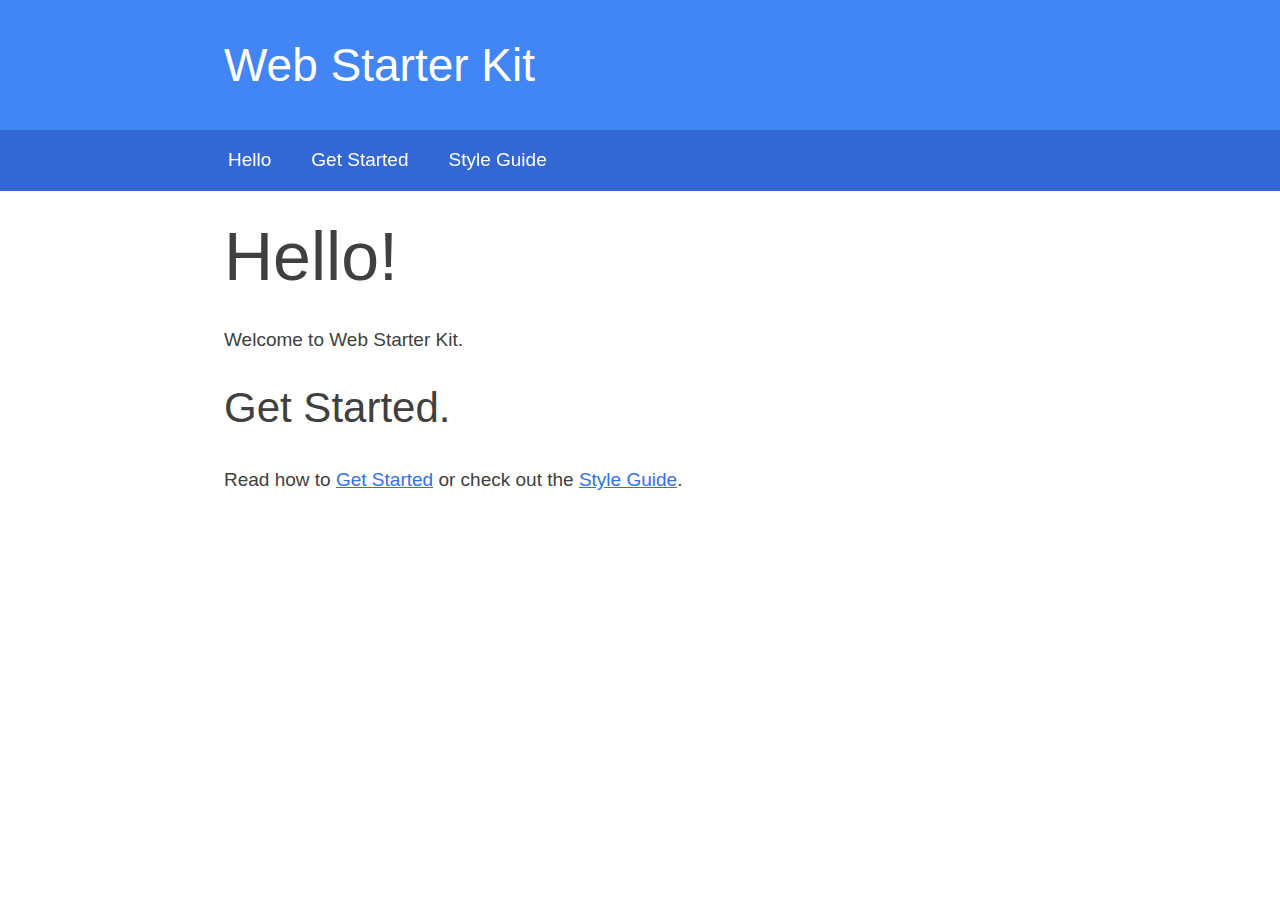
==== app/index.html @ 355dbb5c "Fresh Google Web Starter Kit" ====
<!doctype html>
<html>
  <head>
    <meta charset="utf-8">
    <meta http-equiv="X-UA-Compatible" content="IE=edge">
    <meta name="description" content="A front-end template that helps you build fast, modern mobile web apps.">
    <meta name="viewport" content="width=device-width, initial-scale=1">
    <title>Web Starter Kit</title>

    <!-- Add to homescreen for Chrome on Android -->
    <meta name="mobile-web-app-capable" content="yes">
    <link rel="icon" sizes="196x196" href="images/touch/chrome-touch-icon-196x196.png">

    <!-- Add to homescreen for Safari on iOS -->
    <meta name="apple-mobile-web-app-capable" content="yes">
    <meta name="apple-mobile-web-app-status-bar-style" content="black">
    <meta name="apple-mobile-web-app-title" content="Web Starter Kit">

    <!-- Tile icon for Win8 (144x144 + tile color) -->
    <meta name="msapplication-TileImage" content="images/touch/ms-touch-icon-144x144-precomposed.png">
    <meta name="msapplication-TileColor" content="#3372DF">

    <!-- SEO: If your mobile URL is different from the desktop URL, add a canonical link to the desktop page https://developers.google.com/webmasters/smartphone-sites/feature-phones -->
    <!--
    <link rel="canonical" href="http://www.example.com/">
    -->

    <!-- build:css styles/components/main.min.css -->
    <link rel="stylesheet" href="styles/h5bp.css">
    <link rel="stylesheet" href="styles/components/components.css">
    <link rel="stylesheet" href="styles/main.css">
    <!-- endbuild -->
  </head>
  <body>
    <header class="app-bar promote-layer">
      <div class="app-bar-container">
        <button class="menu"><img src="images/hamburger.svg" alt="Menu"></button>
        <h1 class="logo">Web Starter Kit</h1>
        <section class="app-bar-actions">
        <!-- Put App Bar Buttons Here -->
        </section>
      </div>
    </header>

    <nav class="navdrawer-container promote-layer">
      <h4>Navigation</h4>
      <ul>
        <li><a href="#hello">Hello</a></li>
        <li><a href="#get-started">Get Started</a></li>
        <li><a href="styleguide/index.html">Style Guide</a></li>
      </ul>
    </nav>

    <main>
      <h1 id="hello">Hello!</h1>
      <p>Welcome to Web Starter Kit.</p>

      <h2 id="get-started">Get Started.</h2>
      <p>Read how to <a href="http://developers.google.com/web/starter-kit">Get Started</a> or check out the <a href="styleguide/index.html">Style Guide</a>.</p>
    </main>

    <!-- build:js scripts/main.min.js -->
    <script src="scripts/main.js"></script>
    <!-- endbuild -->

    <!-- Google Analytics: change UA-XXXXX-X to be your site's ID -->
    <script>
      (function(i,s,o,g,r,a,m){i['GoogleAnalyticsObject']=r;i[r]=i[r]||function(){
      (i[r].q=i[r].q||[]).push(arguments)},i[r].l=1*new Date();a=s.createElement(o),
      m=s.getElementsByTagName(o)[0];a.async=1;a.src=g;m.parentNode.insertBefore(a,m)
      })(window,document,'script','//www.google-analytics.com/analytics.js','ga');
      ga('create', 'UA-XXXXX-X');
      ga('send', 'pageview');
    </script>
    <!-- Built with love using Web Starter Kit -->
  </body>
</html>
---- app/styles/h5bp.css ----
/*
 * HTML5 Boilerplate
 *
 * What follows is the result of much research on cross-browser styling.
 * Credit left inline and big thanks to Nicolas Gallagher, Jonathan Neal,
 * Kroc Camen, and the H5BP dev community and team.
 */

/* ==========================================================================
   Base styles: opinionated defaults
   ========================================================================== */

html,
button,
input,
select,
textarea {
  color: #222;
}

body {
  font-size: 1em;
  line-height: 1.4;
}

a {
  color: #00e;
}

a:visited {
  color: #551a8b;
}

a:hover {
  color: #06e;
}

/*
 * Remove the gap between images and the bottom of their containers: h5bp.com/i/440
 */

img {
  vertical-align: middle;
}

/*
 * Remove default fieldset styles.
 */

fieldset {
  border: 0;
  margin: 0;
  padding: 0;
}

/*
 * Allow only vertical resizing of textareas.
 */

textarea {
  resize: vertical;
}

/* ==========================================================================
   Author's custom styles
   ========================================================================== */


















/* ==========================================================================
   Helper classes
   ========================================================================== */

/* Prevent callout */

.nocallout {
  -webkit-touch-callout: none;
}

.pressed {
  background-color: rgba(0, 0, 0, 0.7);
}

/* A hack for HTML5 contenteditable attribute on mobile */

textarea[contenteditable] {
  -webkit-appearance: none;
}

/* A workaround for S60 3.x and 5.0 devices which do not animated gif images if
   they have been set as display: none */

.gifhidden {
  position: absolute;
  left: -100%;
}

/*
 * Image replacement
 */

.ir {
  background-color: transparent;
  background-repeat: no-repeat;
  border: 0;
  direction: ltr;
  display: block;
  overflow: hidden;
  text-align: left;
  text-indent: -999em;
}

.ir br {
  display: none;
}

/*
 * Hide from both screenreaders and browsers: h5bp.com/u
 */

.hidden {
  display: none !important;
  visibility: hidden;
}

/*
 * Hide only visually, but have it available for screenreaders: h5bp.com/v
 */

.visuallyhidden {
  border: 0;
  clip: rect(0 0 0 0);
  height: 1px;
  margin: -1px;
  overflow: hidden;
  padding: 0;
  position: absolute;
  width: 1px;
}

/*
 * Extends the .visuallyhidden class to allow the element to be focusable
 * when navigated to via the keyboard: h5bp.com/p
 */

.visuallyhidden.focusable:active,
.visuallyhidden.focusable:focus {
  clip: auto;
  height: auto;
  margin: 0;
  overflow: visible;
  position: static;
  width: auto;
}

/*
 * Hide visually and from screenreaders, but maintain layout
 */

.invisible {
  visibility: hidden;
}

/**
 * Clearfix helper
 * Used to contain floats: h5bp.com/q
 */

.clearfix::before,
.clearfix::after {
  content: "";
  display: table;
}

.clearfix::after {
  clear: both;
}

/* ==========================================================================
   EXAMPLE Media Queries for Responsive Design.
   Theses examples override the primary ('mobile first') styles.
   Modify as content requires.
   ========================================================================== */

@media only screen and (min-width: 800px) {
  /* Style adjustments for viewports that meet the condition */
}

@media only screen and (-webkit-min-device-pixel-ratio: 1.5),
     only screen and (min-resolution: 144dpi) {
  /* Style adjustments for viewports that meet the condition */
}
---- app/styles/components/components.css ----
/**
*
* Main Stylesheet For Visual Style Guide
*
**/
/**
*
* Utils
*
**/
/*==========  VARIABLES  ==========*/
/*==========  FUNCTIONS  ==========*/
/*==========  MIXINS  ==========*/
/*! normalize.css v3.0.1 | MIT License | git.io/normalize */
/**
 * 1. Set default font family to sans-serif.
 * 2. Prevent iOS text size adjust after orientation change, without disabling
 *    user zoom.
 */
html {
  font-family: sans-serif;
  /* 1 */
  -ms-text-size-adjust: 100%;
  /* 2 */
  -webkit-text-size-adjust: 100%;
  /* 2 */
}

/**
 * Remove default margin.
 */
body {
  margin: 0;
}

/* HTML5 display definitions
   ========================================================================== */
/**
 * Correct `block` display not defined for any HTML5 element in IE 8/9.
 * Correct `block` display not defined for `details` or `summary` in IE 10/11 and Firefox.
 * Correct `block` display not defined for `main` in IE 11.
 */
article,
aside,
details,
figcaption,
figure,
footer,
header,
main,
nav,
section,
summary {
  display: block;
}

/**
 * 1. Correct `inline-block` display not defined in IE 8/9.
 * 2. Normalize vertical alignment of `progress` in Chrome, Firefox, and Opera.
 */
audio,
canvas,
progress,
video {
  display: inline-block;
  /* 1 */
  vertical-align: baseline;
  /* 2 */
}

/**
 * Prevent modern browsers from displaying `audio` without controls.
 * Remove excess height in iOS 5 devices.
 */
audio:not([controls]) {
  display: none;
  height: 0;
}

/**
 * Address `[hidden]` styling not present in IE 8/9/10.
 * Hide the `template` element in IE 8/9/11, Safari, and Firefox < 22.
 */
[hidden],
template {
  display: none;
}

/* Links
   ========================================================================== */
/**
 * Remove the gray background color from active links in IE 10.
 */
a {
  background: transparent;
}

/**
 * Improve readability when focused and also mouse hovered in all browsers.
 */
a:active,
a:hover {
  outline: 0;
}

/* Text-level semantics
   ========================================================================== */
/**
 * Address styling not present in IE 8/9/10/11, Safari, and Chrome.
 */
abbr[title] {
  border-bottom: 1px dotted;
}

/**
 * Address style set to `bolder` in Firefox 4+, Safari, and Chrome.
 */
b,
strong {
  font-weight: bold;
}

/**
 * Address styling not present in Safari and Chrome.
 */
dfn {
  font-style: italic;
}

/**
 * Address styling not present in IE 8/9.
 */
mark {
  background: #ff0;
  color: #000;
}

/**
 * Prevent `sub` and `sup` affecting `line-height` in all browsers.
 */
sub,
sup {
  font-size: 75%;
  line-height: 0;
  position: relative;
  vertical-align: baseline;
}

sup {
  top: -0.5em;
}

sub {
  bottom: -0.25em;
}

/* Embedded content
   ========================================================================== */
/**
 * Remove border when inside `a` element in IE 8/9/10.
 */
img {
  border: 0;
}

/**
 * Correct overflow not hidden in IE 9/10/11.
 */
svg:not(:root) {
  overflow: hidden;
}

/* Grouping content
   ========================================================================== */
/**
 * Remove margin
 */
figure {
  margin: 0;
}

/**
 * Address differences between Firefox and other browsers.
 */
hr {
  box-sizing: content-box;
  height: 0;
}

/**
 * Contain overflow in all browsers.
 */
pre {
  overflow: auto;
}

/**
 * Address odd `em`-unit font size rendering in all browsers.
 */
code,
kbd,
pre,
samp {
  font-family: monospace, monospace;
  font-size: 1em;
}

/* Forms
   ========================================================================== */
/**
 * Known limitation: by default, Chrome and Safari on OS X allow very limited
 * styling of `select`, unless a `border` property is set.
 */
/**
 * 1. Correct color not being inherited.
 *    Known issue: affects color of disabled elements.
 * 2. Correct font properties not being inherited.
 * 3. Address margins set differently in Firefox 4+, Safari, and Chrome.
 */
button,
input,
optgroup,
select,
textarea {
  color: inherit;
  /* 1 */
  font: inherit;
  /* 2 */
  margin: 0;
  /* 3 */
}

/**
 * Address `overflow` set to `hidden` in IE 8/9/10/11.
 */
button {
  overflow: visible;
}

/**
 * Address inconsistent `text-transform` inheritance for `button` and `select`.
 * All other form control elements do not inherit `text-transform` values.
 * Correct `button` style inheritance in Firefox, IE 8/9/10/11, and Opera.
 * Correct `select` style inheritance in Firefox.
 */
button,
select {
  text-transform: none;
}

/**
 * 1. Avoid the WebKit bug in Android 4.0.* where (2) destroys native `audio`
 *    and `video` controls.
 * 2. Correct inability to style clickable `input` types in iOS.
 * 3. Improve usability and consistency of cursor style between image-type
 *    `input` and others.
 */
button,
html input[type="button"],
input[type="reset"],
input[type="submit"] {
  -webkit-appearance: button;
  /* 2 */
  cursor: pointer;
  /* 3 */
}

/**
 * Re-set default cursor for disabled elements.
 */
button[disabled],
html input[disabled] {
  cursor: default;
}

/**
 * Remove inner padding and border in Firefox 4+.
 */
button::-moz-focus-inner,
input::-moz-focus-inner {
  border: 0;
  padding: 0;
}

/**
 * Address Firefox 4+ setting `line-height` on `input` using `!important` in
 * the UA stylesheet.
 */
input {
  line-height: normal;
}

/**
 * It's recommended that you don't attempt to style these elements.
 * Firefox's implementation doesn't respect box-sizing, padding, or width.
 *
 * 1. Address box sizing set to `content-box` in IE 8/9/10.
 * 2. Remove excess padding in IE 8/9/10.
 */
input[type="checkbox"],
input[type="radio"] {
  box-sizing: border-box;
  /* 1 */
  padding: 0;
  /* 2 */
}

/**
 * Fix the cursor style for Chrome's increment/decrement buttons. For certain
 * `font-size` values of the `input`, it causes the cursor style of the
 * decrement button to change from `default` to `text`.
 */
input[type="number"]::-webkit-inner-spin-button,
input[type="number"]::-webkit-outer-spin-button {
  height: auto;
}

/**
 * 1. Address `appearance` set to `searchfield` in Safari and Chrome.
 * 2. Address `box-sizing` set to `border-box` in Safari and Chrome
 *    (include `-moz` to future-proof).
 */
input[type="search"] {
  -webkit-appearance: textfield;
  /* 1 */
  /* 2 */
  box-sizing: content-box;
}

/**
 * Remove inner padding and search cancel button in Safari and Chrome on OS X.
 * Safari (but not Chrome) clips the cancel button when the search input has
 * padding (and `textfield` appearance).
 */
input[type="search"]::-webkit-search-cancel-button,
input[type="search"]::-webkit-search-decoration {
  -webkit-appearance: none;
}

/**
 * 1. Correct `color` not being inherited in IE 8/9/10/11.
 * 2. Remove padding so people aren't caught out if they zero out fieldsets.
 */
legend {
  border: 0;
  /* 1 */
  padding: 0;
  /* 2 */
}

/**
 * Remove default vertical scrollbar in IE 8/9/10/11.
 */
textarea {
  overflow: auto;
}

/**
 * Don't inherit the `font-weight` (applied by a rule above).
 * NOTE: the default cannot safely be changed in Chrome and Safari on OS X.
 */
optgroup {
  font-weight: bold;
}

/* Tables
   ========================================================================== */
/**
 * Remove most spacing between table cells.
 */
table {
  border-collapse: collapse;
  border-spacing: 0;
}

td,
th {
  padding: 0;
}

/* Blockquote
   ========================================================================== */
blockquote {
  margin: 0;
}

/**
*
* Global
*
**/
*, *::before, *::after {
  box-sizing: border-box;
}

html, body, button {
  -webkit-font-smoothing: antialiased;
  font-smoothing: antialiased;
}

body {
  font-family: Helvetica, Arial, sans-serif;
  font-size: 16px;
  line-height: 1.6250em;
  /* 26px */
  font-weight: 300;
  color: #404040;
  position: relative;
}
body::after {
  content: "";
  position: absolute;
  top: 0;
  left: 0;
  bottom: 0;
  right: 0;
  width: 100%;
  z-index: 9;
  display: none;
  background-image: -webkit-linear-gradient(top, rgba(0, 0, 0, 0.15) 95%, rgba(0, 0, 0, 0.15) 100%);
  background-image: linear-gradient(to bottom, rgba(0, 0, 0, 0.15) 95%, rgba(0, 0, 0, 0.15) 100%);
  background-size: 100% 26px;
}
body.debug::after {
  display: block;
  pointer-events: none;
}

pre {
  background: #f0f0f0;
  padding: 13px;
}

.main-container {
  box-sizing: content-box;
  position: relative;
  padding-left: 5%;
  padding-right: 5%;
  margin-left: auto;
  margin-right: auto;
}
@media only screen and (min-width: 620px) {
  .main-container {
    padding-left: 4.8%;
    padding-right: 4.8%;
    max-width: 688px;
  }
}
@media only screen and (min-width: 800px) {
  .main-container {
    padding-left: 4.4%;
    padding-right: 4.4%;
    max-width: 864px;
  }
}

.container {
  box-sizing: content-box;
  position: relative;
  padding-left: 5%;
  padding-right: 5%;
  margin-left: auto;
  margin-right: auto;
}
@media only screen and (min-width: 620px) {
  .container {
    padding-left: 4.8%;
    padding-right: 4.8%;
    max-width: 688px;
  }
}
@media only screen and (min-width: 800px) {
  .container {
    padding-left: 4.4%;
    padding-right: 4.4%;
    max-width: 864px;
  }
}

@media only screen and (min-width: 620px) {
  .container-medium {
    box-sizing: content-box;
    position: relative;
    padding-left: 5%;
    padding-right: 5%;
    margin-left: auto;
    margin-right: auto;
  }
}
@media only screen and (min-width: 620px) and (min-width: 620px) {
  .container-medium {
    padding-left: 4.8%;
    padding-right: 4.8%;
    max-width: 688px;
  }
}
@media only screen and (min-width: 620px) and (min-width: 800px) {
  .container-medium {
    padding-left: 4.4%;
    padding-right: 4.4%;
    max-width: 864px;
  }
}

@media only screen and (max-width: 619px) {
  .container-small {
    box-sizing: content-box;
    position: relative;
    padding-left: 5%;
    padding-right: 5%;
    margin-left: auto;
    margin-right: auto;
  }
}
@media only screen and (max-width: 619px) and (min-width: 620px) {
  .container-small {
    padding-left: 4.8%;
    padding-right: 4.8%;
    max-width: 688px;
  }
}
@media only screen and (max-width: 619px) and (min-width: 800px) {
  .container-small {
    padding-left: 4.4%;
    padding-right: 4.4%;
    max-width: 864px;
  }
}

@media only screen and (min-width: 800px) {
  .content {
    margin-right: 25.9%;
  }
  .content pre {
    margin-right: -25.9%;
  }
}

@font-face {
  font-family: "icons";
  src: url("../../images/icons/icons.eot");
  src: url("../../images/icons/icons.eot?#iefix") format("embedded-opentype"), url("../../images/icons/icons.woff2") format("woff2"), url("../../images/icons/icons.woff") format("woff"), url("../../images/icons/icons.ttf") format("truetype"), url("../../images/icons/icons.svg?#icons") format("svg");
  font-weight: normal;
  font-style: normal;
}
.icon {
  font-family: "icons";
  display: inline-block;
  vertical-align: top;
  line-height: 1;
  font-weight: normal;
  font-style: normal;
  speak: none;
  text-decoration: inherit;
  text-transform: none;
  text-rendering: optimizeLegibility;
  -webkit-font-smoothing: antialiased;
  -moz-osx-font-smoothing: grayscale;
}

.icon-bullet::before, ul li::before, ul.list-links a::before, .list-anchor a::before {
  content: "\e001";
}

.icon-chevron-down::before {
  content: "\e002";
}

.icon-chevron-large::before {
  content: "\e003";
}

.icon-chevron-left::before, .article-nav-link--prev::before {
  content: "\e004";
}

.icon-chevron-right::before, .article-nav-link--next::before, ul.list-links.list-links--primary a::before {
  content: "\e005";
}

.icon-chevron-up::before {
  content: "\e006";
}

.icon-close::before {
  content: "\e007";
}

.icon-cog::before {
  content: "\e008";
}

.icon-diamond::before {
  content: "\e009";
}

.icon-exclamation::before {
  content: "\e00a";
}

.icon-google-dev::before {
  content: "\e00b";
}

.icon-hash::before {
  content: "\e00c";
}

.icon-introduction-to-media::before {
  content: "\e00d";
}

.icon-lessons::before {
  content: "\e00e";
}

.icon-menu::before {
  content: "\e00f";
}

.icon-minus::before {
  content: "\e010";
}

.icon-multi-device-layouts::before {
  content: "\e011";
}

.icon-performance::before {
  content: "\e012";
}

.icon-plus::before {
  content: "\e013";
}

.icon-question::before {
  content: "\e014";
}

.icon-slash::before {
  content: "\e015";
}

.icon-star::before {
  content: "\e016";
}

.icon-tick::before {
  content: "\e017";
}

.icon-user-input::before {
  content: "\e018";
}

/**
*
* Highlight
*
**/
.highlight-module {
  overflow: hidden;
  margin-top: 52px;
  margin-bottom: 26px;
  position: relative;
}
.highlight-module::after {
  background: #f0f0f0;
  content: "";
  height: 100%;
  position: absolute;
  top: 0;
  bottom: 0;
  z-index: 0;
  width: 100%;
  right: 0;
  left: 0;
}
.highlight-module ul,
.highlight-module ol {
  padding-left: 0;
}

.highlight-module__container {
  box-sizing: content-box;
  padding-left: 5%;
  padding-right: 5%;
  margin-left: auto;
  margin-right: auto;
  padding-bottom: 78px;
  z-index: 1;
  position: relative;
}
@media only screen and (min-width: 620px) {
  .highlight-module__container {
    padding-left: 4.8%;
    padding-right: 4.8%;
    max-width: 688px;
  }
}
@media only screen and (min-width: 800px) {
  .highlight-module__container {
    padding-left: 4.4%;
    padding-right: 4.4%;
    max-width: 864px;
  }
}
.highlight-module__container::before {
  display: none;
}
@media only screen and (min-width: 620px) {
  .highlight-module__container::before {
    display: block;
    position: absolute;
    top: 106px;
    right: 45px;
    font-family: "icons";
    font-size: 130px;
    line-height: 1px;
    text-align: center;
    height: 100%;
    width: 30.3%;
    color: #ffffff;
  }
}
.highlight-module--left .highlight-module__container::before {
  right: auto;
  left: 45px;
}
@media only screen and (min-width: 800px) {
  .highlight-module__container::before {
    top: 134px;
    width: 22.2%;
    font-size: 180px;
  }
  .highlight-module--large .highlight-module__container::before {
    font-size: 430px;
  }
}
@media only screen and (min-width: 620px) {
  .highlight-module__container {
    padding-bottom: 52px;
  }
}
@media only screen and (min-width: 800px) {
  .highlight-module__container {
    min-height: 208px;
  }
}

.highlight-module__title {
  font-family: "Roboto Condensed", Helvetica, sans-serif;
  font-size: 68px;
  font-weight: 300;
  line-height: 1.1471em;
  /* 78px */
  padding-top: 0.3824em;
  padding-bottom: 0;
  padding-top: 26px;
}
@media only screen and (min-width: 800px) {
  .highlight-module__title {
    font-family: "Roboto Condensed", Helvetica, sans-serif;
    font-size: 110px;
    font-weight: 300;
    line-height: 1.19em;
    /* 130px */
    padding-top: 0.2364em;
    padding-bottom: 0;
  }
}
@media only screen and (min-width: 800px) {
  .highlight-module__title {
    font-family: "Roboto Condensed", Helvetica, sans-serif;
    font-size: 42px;
    font-weight: 300;
    line-height: 1.2381em;
    /* 52px */
    padding-top: 0.6190em;
    padding-bottom: 0;
  }
}
@media only screen and (min-width: 800px) and (min-width: 800px) {
  .highlight-module__title {
    font-family: "Roboto Condensed", Helvetica, sans-serif;
    font-size: 68px;
    font-weight: 300;
    line-height: 1.1471em;
    /* 78px */
    padding-top: 0.3824em;
    padding-bottom: 0;
  }
}

.highlight-module__cta {
  display: block;
}

/*==========  LEARNING  ==========*/
.highlight-module--learning {
  color: #ffffff;
}
.highlight-module--learning::after {
  background-color: #da2e75;
}
.highlight-module--learning a {
  color: #ffffff;
  text-decoration: underline;
}

/*==========  REMEMBER  ==========*/
.highlight-module--remember {
  color: #ffffff;
}
.highlight-module--remember::after {
  background-color: #09829a;
}
.highlight-module--remember a {
  color: #ffffff;
  text-decoration: underline;
}

/*==========  CODE  ==========*/
.highlight-module--code {
  overflow: visible;
  margin-bottom: 52px;
}
.highlight-module--code pre {
  margin: 0;
  padding-top: 26px;
  font-size: 14px;
  line-height: 26px;
  padding-bottom: 0;
  padding-left: 0;
  padding-right: 0;
}
.highlight-module--code pre span {
  margin: 0;
  padding: 0;
  display: inline-block;
}
.highlight-module--code code {
  margin: 0;
  padding: 0;
  word-spacing: -2px;
  display: block;
}
.highlight-module--code .highlight-module__container {
  padding-bottom: 0;
}
.highlight-module--code .highlight-module__cta {
  position: absolute;
  bottom: -26px;
}

/*==========  LEFT  ==========*/
@media only screen and (min-width: 800px) {
  .highlight-module--left::after {
    width: 80%;
    right: 20%;
  }
}

/*==========  RIGHT  ==========*/
@media only screen and (min-width: 800px) {
  .highlight-module--right::after {
    width: 80%;
    left: 20%;
  }
}
@media only screen and (min-width: 800px) {
  .highlight-module--right.highlight-module--code::after {
    width: 100%;
    left: 0;
  }
}

/*==========  INLINE  ==========*/
.highlight-module--inline {
  color: #404040;
  overflow: visible;
  margin: 26px 0 0;
}
.highlight-module--inline .highlight-module__container {
  padding-bottom: 0;
}
.highlight-module--inline .highlight-module__container::before {
  display: none;
}
.highlight-module--inline .highlight-module__content {
  border-color: #e0e0e0;
  border-style: solid;
  border-width: 1px;
  border-left-width: 0;
  border-right-width: 0;
  margin-bottom: -2px;
  padding: 0 0 26px;
}
.highlight-module--inline .highlight-module__title {
  font-size: 20px;
  font-weight: 300;
  line-height: 1.3000em;
  /* 26px */
  padding-top: 1.3000em;
  padding-bottom: 0;
}
@media only screen and (min-width: 800px) {
  .highlight-module--inline .highlight-module__title {
    font-family: "Roboto Condensed", Helvetica, sans-serif;
    font-size: 26px;
    font-weight: 300;
    line-height: 1.0000em;
    /* 26px */
    padding-top: 1.0000em;
    padding-bottom: 0;
  }
}
.highlight-module--inline.highlight-module--remember .highlight-module__title, .highlight-module--inline.highlight-module--remember li::before {
  color: #09829a;
}
.highlight-module--inline.highlight-module--learning .highlight-module__title, .highlight-module--inline.highlight-module--learning li::before {
  color: #da2e75;
}
.highlight-module--inline::after {
  display: none !important;
}

/*==========  COLORS  ==========*/
div.highlight > pre > code, code .highlight {
  background: transparent;
}

div.highlight > pre > code .c, code .highlight .c {
  color: #999988;
  font-style: italic;
}

/* Comment */
div.highlight > pre > code .err, code .highlight .err {
  color: #a61717;
  background-color: #e3d2d2;
}

/* Error */
/* Keyword */
/* Operator */
div.highlight > pre > code .cm, code .highlight .cm {
  color: #999988;
  font-style: italic;
}

/* Comment.Multiline */
div.highlight > pre > code .cp, code .highlight .cp {
  color: #737373;
}

/* Comment.Preproc */
div.highlight > pre > code .c1, code .highlight .c1 {
  color: #999988;
  font-style: italic;
}

/* Comment.Single */
div.highlight > pre > code .cs, code .highlight .cs {
  color: #737373;
  font-style: italic;
}

/* Comment.Special */
div.highlight > pre > code .gs, code .highlight .gd {
  color: #000000;
  background-color: #ffdddd;
}

/* Generic.Deleted */
div.highlight > pre > code .gd .x, code .highlight .gd .x {
  color: #000000;
  background-color: #ffaaaa;
}

/* Generic.Deleted.Specific */
div.highlight > pre > code .ge, code .highlight .ge {
  font-style: italic;
}

/* Generic.Emph */
div.highlight > pre > code .gr, code .highlight .gr {
  color: #aa0000;
}

/* Generic.Error */
div.highlight > pre > code .gh, code .highlight .gh {
  color: #737373;
}

/* Generic.Heading */
div.highlight > pre > code .gi, code .highlight .gi {
  color: #000000;
  background-color: #ddffdd;
}

/* Generic.Inserted */
div.highlight > pre > code .gi .x, code .highlight .gi .x {
  color: #000000;
  background-color: #aaffaa;
}

/* Generic.Inserted.Specific */
div.highlight > pre > code .go, code .highlight .go {
  color: #888888;
}

/* Generic.Output */
div.highlight > pre > code .gp, code .highlight .gp {
  color: #555555;
}

/* Generic.Prompt */
/* Generic.Strong */
div.highlight > pre > code .gu, code .highlight .gu {
  color: #aaaaaa;
}

/* Generic.Subheading */
div.highlight > pre > code .gt, code .highlight .gt {
  color: #aa0000;
}

/* Generic.Traceback */
/* Keyword.Constant */
/* Keyword.Declaration */
/* Keyword.Pseudo */
/* Keyword.Reserved */
div.highlight > pre > code .kt, code .highlight .kt {
  color: #445588;
}

/* Keyword.Type */
div.highlight > pre > code .m, code .highlight .m {
  color: #009999;
}

/* Literal.Number */
div.highlight > pre > code .s, code .highlight .s {
  color: #da2e75;
}

/* Literal.String */
div.highlight > pre > code .na, code .highlight .na {
  color: teal;
}

/* Name.Attribute */
div.highlight > pre > code .nb, code .highlight .nb {
  color: #0086b3;
}

/* Name.Builtin */
div.highlight > pre > code .nc, code .highlight .nc {
  color: #445588;
}

/* Name.Class */
div.highlight > pre > code .no, code .highlight .no {
  color: teal;
}

/* Name.Constant */
div.highlight > pre > code .ni, code .highlight .ni {
  color: purple;
}

/* Name.Entity */
div.highlight > pre > code .ne, code .highlight .ne {
  color: #990000;
}

/* Name.Exception */
div.highlight > pre > code .nf, code .highlight .nf {
  color: #990000;
}

/* Name.Function */
div.highlight > pre > code .nn, code .highlight .nn {
  color: #555555;
}

/* Name.Namespace */
div.highlight > pre > code .nt, code .highlight .nt {
  color: #09829a;
}

/* Name.Tag */
div.highlight > pre > code .nv, code .highlight .nv {
  color: teal;
}

/* Name.Variable */
/* Operator.Word */
div.highlight > pre > code .w, code .highlight .w {
  color: #bbbbbb;
}

/* Text.Whitespace */
div.highlight > pre > code .mf, code .highlight .mf {
  color: #009999;
}

/* Literal.Number.Float */
div.highlight > pre > code .mh, code .highlight .mh {
  color: #009999;
}

/* Literal.Number.Hex */
div.highlight > pre > code .mi, code .highlight .mi {
  color: #009999;
}

/* Literal.Number.Integer */
div.highlight > pre > code .mo, code .highlight .mo {
  color: #009999;
}

/* Literal.Number.Oct */
div.highlight > pre > code .sb, code .highlight .sb {
  color: #da2e75;
}

/* Literal.String.Backtick */
div.highlight > pre > code .sc, code .highlight .sc {
  color: #da2e75;
}

/* Literal.String.Char */
div.highlight > pre > code .sd, code .highlight .sd {
  color: #da2e75;
}

/* Literal.String.Doc */
div.highlight > pre > code .s2, code .highlight .s2 {
  color: #da2e75;
}

/* Literal.String.Double */
div.highlight > pre > code .se, code .highlight .se {
  color: #da2e75;
}

/* Literal.String.Escape */
div.highlight > pre > code .sh, code .highlight .sh {
  color: #da2e75;
}

/* Literal.String.Heredoc */
div.highlight > pre > code .si, code .highlight .si {
  color: #da2e75;
}

/* Literal.String.Interpol */
div.highlight > pre > code .sx, code .highlight .sx {
  color: #da2e75;
}

/* Literal.String.Other */
div.highlight > pre > code .sr, code .highlight .sr {
  color: #009926;
}

/* Literal.String.Regex */
div.highlight > pre > code .s1, code .highlight .s1 {
  color: #da2e75;
}

/* Literal.String.Single */
div.highlight > pre > code .ss, code .highlight .ss {
  color: #990073;
}

/* Literal.String.Symbol */
div.highlight > pre > code .bp, code .highlight .bp {
  color: #737373;
}

/* Name.Builtin.Pseudo */
div.highlight > pre > code .vc, code .highlight .vc {
  color: teal;
}

/* Name.Variable.Class */
div.highlight > pre > code .vg, code .highlight .vg {
  color: teal;
}

/* Name.Variable.Global */
div.highlight > pre > code .vi, code .highlight .vi {
  color: teal;
}

/* Name.Variable.Instance */
div.highlight > pre > code .il, code .highlight .il {
  color: #009999;
}

/* Literal.Number.Integer.Long */
/**
*
* Editorial Header
*
**/
.editorial-header {
  overflow: hidden;
}
.editorial-header .breadcrumbs {
  color: #3372df;
}
.editorial-header .breadcrumbs a {
  color: #3372df;
}
@media only screen and (min-width: 620px) {
  .editorial-header .container {
    position: relative;
  }
  .editorial-header .container::before {
    content: "\e003";
    font-family: "icons";
    font-size: 1000px;
    line-height: 0;
    display: block;
    position: absolute;
    top: 0;
    right: 100%;
    color: #f0f0f0;
    margin: 168px -35px 0 0;
  }
}

.editorial-header__excerpt {
  font-size: 20px;
  font-weight: 300;
  line-height: 1.3000em;
  /* 26px */
  padding-top: 1.3000em;
  padding-bottom: 0;
  font-family: "Roboto Condensed", Helvetica, sans-serif;
}

.editorial-header .tag {
  padding-top: 52px;
}

.editorial-header__subtitle {
  font-family: "Roboto Condensed", Helvetica, sans-serif;
  font-size: 42px;
  font-weight: 300;
  line-height: 1.2381em;
  /* 52px */
  padding-top: 0.6190em;
  padding-bottom: 0;
  padding-top: 0;
  color: #3372df;
}
@media only screen and (min-width: 800px) {
  .editorial-header__subtitle {
    font-family: "Roboto Condensed", Helvetica, sans-serif;
    font-size: 68px;
    font-weight: 300;
    line-height: 1.1471em;
    /* 78px */
    padding-top: 0.3824em;
    padding-bottom: 0;
  }
}
@media only screen and (min-width: 620px) {
  .editorial-header__subtitle {
    padding-top: 0;
    padding-bottom: 26px;
  }
}

.editorial-header__toc {
  margin-top: 26px;
}
.editorial-header__toc ol {
  padding-top: 0;
}
@media only screen and (min-width: 620px) {
  .editorial-header__toc ol {
    padding-top: 0;
  }
}

.editorial-header__toc-title {
  font-family: "Roboto Condensed", Helvetica, sans-serif;
  border-bottom: 1px solid #e0e0e0;
  margin-bottom: 13px;
  padding-bottom: 13px !important;
  color: #3372df;
}

/**
*
* Editorial Header
*
**/
.summary-header {
  background-color: #3372df;
  padding-bottom: 78px;
  color: #ffffff;
  margin-bottom: 26px;
  box-shadow: inset 0 2px 0 0 #fff;
}
.summary-header .breadcrumbs__link {
  color: #ffffff;
}

.summary-header__anchor-list {
  margin-top: 52px;
}

.summary-header__anchors-item a {
  color: #ffffff;
}

/**
*
* Related items
*
**/
.related-guides {
  margin-top: 78px;
  padding-bottom: 50px;
  border-top: 2px solid #e0e0e0;
  padding-top: 50px;
}

.related-guides__list .list-links {
  padding-top: 0;
}
.related-guides__list a {
  display: block;
}

.related-guides__title {
  font-family: "Roboto Condensed", Helvetica, sans-serif;
  font-size: 26px;
  font-weight: 300;
  line-height: 1.0000em;
  /* 26px */
  padding-top: 1.0000em;
  padding-bottom: 0;
  padding-top: 0;
}
@media only screen and (min-width: 800px) {
  .related-guides__title {
    font-family: "Roboto Condensed", Helvetica, sans-serif;
    font-size: 42px;
    font-weight: 300;
    line-height: 1.2381em;
    /* 52px */
    padding-top: 0.6190em;
    padding-bottom: 0;
  }
}
@media only screen and (min-width: 620px) {
  .related-guides__title {
    padding-top: 0;
  }
}

.related-guides__main-link {
  text-transform: uppercase;
}
.related-guides__main-link::before {
  content: "#";
  display: inline-block;
  padding-right: 2px;
}

/**
*
* In this guide
*
**/
.in-this-guide {
  margin-top: -78px;
}

.in-this-guide__title {
  font-size: 20px;
  font-weight: 300;
  line-height: 1.3000em;
  /* 26px */
  padding-top: 1.3000em;
  padding-bottom: 0;
  font-family: "Roboto Condensed", Helvetica, sans-serif;
  margin-bottom: 26px;
}

/**
*
* Articles section
*
**/
.articles-section {
  background: #f0f0f0;
  text-align: center;
  padding: 26px 0 104px;
}

.articles-count {
  color: #3372df;
  font-family: "Roboto Condensed", Helvetica, sans-serif;
  font-weight: 400;
}

.article-section__icon {
  top: -26px;
}
@media only screen and (min-width: 620px) {
  .article-section__icon {
    top: -39px;
  }
}

.guides-section {
  background: #f0f0f0;
  text-align: center;
  padding: 26px 0 104px;
}

/**
*
* Page header
*
**/
.page-header {
  text-align: center;
}
.page-header .breadcrumbs {
  text-align: left;
  color: #3372df;
}
.page-header .breadcrumbs a {
  color: #3372df;
}
.page-header h3 {
  color: #404040;
  padding-top: 52px;
}

.page-header__excerpt {
  position: relative;
  padding-top: 0;
}
.page-header__excerpt:last-child {
  padding-bottom: 78px;
}

/**
*
* Editorial Header
*
**/
.featured-section {
  background: #f0f0f0;
}

/**
*
* Editorial Header
*
**/
.featured-spotlight {
  background: #404040;
  color: #ffffff;
  overflow: hidden;
  padding-bottom: 77px;
  margin-top: 52px;
}
.featured-spotlight p {
  padding-bottom: 26px;
}
.featured-spotlight .cta--primary {
  color: #ffffff;
}
.featured-spotlight .cta--primary:hover {
  color: #ffffff;
}

.featured-spotlight__container {
  position: relative;
}

@media only screen and (max-width: 619px) {
  .featured-spotlight__img {
    padding-top: 58.4%;
    padding-bottom: 0;
    height: 0;
    overflow: hidden;
    position: relative;
    width: 100%;
  }
}
.featured-spotlight__img img {
  margin: 0 auto;
  display: block;
  width: 100%;
  position: absolute;
  left: 0;
  top: 0;
  margin: 0;
}
@media only screen and (min-width: 620px) {
  .featured-spotlight__img img {
    width: auto;
    max-width: none;
    left: 109%;
  }
}
@media only screen and (min-width: 800px) {
  .featured-spotlight__img img {
    left: 107.4%;
  }
}

/**
*
* Quote
*
**/
.quote__content {
  position: relative;
  font-family: "Roboto Condensed", Helvetica, sans-serif;
  font-size: 16px;
  line-height: 1.6250em;
  /* 26px */
  padding-top: 1.6250em;
  padding-bottom: 0;
  padding-top: 104px;
  padding-left: 26px;
}
@media only screen and (min-width: 800px) {
  .quote__content {
    font-size: 20px;
    font-weight: 300;
    line-height: 1.3000em;
    /* 26px */
    padding-top: 1.3000em;
    padding-bottom: 0;
  }
}
@media only screen and (min-width: 620px) {
  .quote__content {
    padding-top: 52px;
    padding-left: 0;
  }
}
.quote__content p {
  border-top: 1px solid #e0e0e0;
  text-align: right;
  font-weight: 500;
  margin-top: 12px;
  padding-top: 13px;
}
.quote__content::before {
  content: open-quote;
  display: block;
  position: absolute;
  font-family: "Roboto Condensed", Helvetica, sans-serif;
  font-weight: 700;
  color: #f0f0f0;
  top: 90px;
  left: 26px;
  font-size: 260px;
}
@media only screen and (min-width: 620px) {
  .quote__content::before {
    top: 225px;
    left: -210px;
    font-size: 540px;
  }
}

/**
*
* Article nav
*
**/
.article-nav {
  overflow: hidden;
  position: relative;
}
.article-nav::before {
  content: "";
  border-left: 2px solid #e0e0e0;
  height: 100%;
  position: absolute;
  top: 0;
  left: 50%;
}

.article-nav-link {
  padding: 26px 32px;
  float: left;
  width: 50%;
  position: relative;
}
.article-nav-link::before {
  position: absolute;
  top: 21px;
  font-family: "Roboto Condensed", Helvetica, sans-serif;
  font-size: 20px;
  font-weight: 400;
}
@media only screen and (min-width: 620px) {
  .article-nav-link::before {
    top: 25px;
    font-size: 26px;
    display: block;
    padding: 13px 10px;
    color: #ffffff;
    background: #3372df;
  }
}

.article-nav p {
  padding: 0;
  margin: 0;
}

.article-nav-link--prev {
  text-align: right;
}
.article-nav-link--prev::before {
  font-family: "icons";
  left: 32px;
}
@media only screen and (min-width: 620px) {
  .article-nav-link--prev p {
    padding-left: 52px;
  }
}

.article-nav-link--next::before {
  font-family: "icons";
  right: 32px;
}
@media only screen and (min-width: 620px) {
  .article-nav-link--next p {
    padding-right: 52px;
  }
}

.article-nav-count {
  font-size: 20px;
  font-weight: 300;
  line-height: 1.3000em;
  /* 26px */
  padding-top: 1.3000em;
  padding-bottom: 0;
  font-weight: 700;
}
@media only screen and (min-width: 800px) {
  .article-nav-count {
    font-family: "Roboto Condensed", Helvetica, sans-serif;
    font-size: 26px;
    font-weight: 300;
    line-height: 1.0000em;
    /* 26px */
    padding-top: 1.0000em;
    padding-bottom: 0;
  }
}
@media only screen and (min-width: 620px) {
  .article-nav-count {
    font-weight: 400;
  }
}

/**
*
* Text module
*
**/
@media only screen and (min-width: 620px) {
  .did-you-know ol {
    padding-top: 0 !important;
  }
}
.did-you-know .cta--primary {
  margin-top: 26px;
  font-weight: 500;
}
.did-you-know > .g--half {
  position: relative;
  padding-left: 0;
}
@media only screen and (min-width: 620px) {
  .did-you-know > .g--half {
    padding-left: 32px;
  }
}

.did-you-know__symbol {
  padding-bottom: 312px;
}
@media only screen and (min-width: 620px) {
  .did-you-know__symbol {
    padding-bottom: 26px;
  }
}
.did-you-know__symbol::after {
  content: "\e014";
  color: #3372df;
  font-family: "icons";
  font-size: 300px;
  top: 150px;
  left: 30%;
  position: relative;
  display: block;
  width: 0;
}
@media only screen and (min-width: 620px) {
  .did-you-know__symbol::after {
    position: absolute;
    font-size: 400px;
    top: 200px;
    left: 110%;
  }
}
@media only screen and (min-width: 800px) {
  .did-you-know__symbol::after {
    position: absolute;
    font-size: 400px;
    top: 200px;
    left: 124%;
  }
}

/**
*
* Table of contents
*
**/
.toc__title {
  font-size: 16px;
  line-height: 1.6250em;
  /* 26px */
  padding-top: 1.6250em;
  padding-bottom: 0;
  font-family: "Roboto Condensed", Helvetica, sans-serif;
  padding-bottom: 13px;
  margin-bottom: 12px;
  border-bottom: 1px solid #e0e0e0;
}
@media only screen and (min-width: 800px) {
  .toc__title {
    font-size: 20px;
    font-weight: 300;
    line-height: 1.3000em;
    /* 26px */
    padding-top: 1.3000em;
    padding-bottom: 0;
  }
}
@media only screen and (min-width: 620px) {
  .toc__title {
    padding-bottom: 13px;
    margin-bottom: 13px;
  }
}

.toc__list {
  padding-top: 0;
  border-bottom: 1px solid #e0e0e0;
  padding-bottom: 12px;
  margin-bottom: 13px;
}
.toc__list a {
  display: block;
}

.toc__sublist {
  padding-top: 0;
}

/**
*
* Next Lessons
*
**/
.next-lessons {
  background: #404040;
  padding: 26px 26px 52px;
  margin-top: 26px;
  color: #ffffff;
  position: relative;
}
@media only screen and (min-width: 620px) {
  .next-lessons h3 i {
    display: none;
  }
}
.next-lessons::before, .next-lessons::after {
  color: rgba(255, 255, 255, 0.5);
  position: absolute;
  display: none;
}
@media only screen and (min-width: 620px) {
  .next-lessons::before, .next-lessons::after {
    display: inline-block;
  }
}
@media only screen and (min-width: 620px) {
  .next-lessons::before {
    content: attr(data-current-lesson);
    font-family: "Roboto Condensed", Helvetica, sans-serif;
    font-size: 16px;
    font-weight: 400;
    line-height: 1;
    background: #404040;
    display: inline-block;
    padding: 5px 7px;
    right: 127px;
    top: 143px;
    z-index: 1;
    color: rgba(255, 255, 255, 0.5);
  }
}
@media only screen and (min-width: 800px) {
  .next-lessons::before {
    font-size: 20px;
    padding-left: 15px;
    padding-right: 15px;
    top: 126px;
    right: 230px;
  }
}
@media only screen and (min-width: 620px) {
  .next-lessons::after {
    content: "\e00e";
    font-family: "icons";
    font-size: 150px;
    right: 40px;
    top: 185px;
  }
}
@media only screen and (min-width: 800px) {
  .next-lessons::after {
    font-size: 210px;
    right: 120px;
  }
}

/**
*
* Grid
*
**/
@media only screen and (min-width: 620px) and (max-width: 799px) {
  .g-medium--1 {
    float: left;
    margin-right: 4.5%;
    width: 30.3%;
  }

  .g-medium--push-1 {
    margin-left: 34.8%;
  }

  .g-medium--pull-1 {
    margin-right: 34.8%;
  }

  .g-medium--2 {
    float: left;
    margin-right: 4.5%;
    width: 65.1%;
  }

  .g-medium--push-2 {
    margin-left: 69.6%;
  }

  .g-medium--pull-2 {
    margin-right: 69.6%;
  }

  .g-medium--3 {
    float: left;
    margin-right: 4.5%;
    width: 99.9%;
    margin-right: 0;
  }

  .g-medium--full {
    float: left;
    margin-right: 4.5%;
    margin-right: 0;
    width: 100%;
  }

  .g--third {
    float: left;
    margin-right: 4.5%;
    width: 30.3%;
  }

  .g--half,
  .g-medium--half {
    float: left;
    margin-right: 4.5%;
    width: 47.75%;
  }

  .g-medium--last {
    margin-right: 0;
  }

  .g-medium--last + .g-medium--half {
    clear: left;
  }

  .g--pull-half {
    margin-right: 52.25%;
  }
}
@media only screen and (min-width: 800px) {
  .g-wide--1 {
    float: left;
    margin-right: 3.7%;
    width: 22.2%;
  }

  .g-wide--push-1 {
    margin-left: 25.9%;
  }

  .g-wide--pull-1 {
    margin-right: 25.9%;
  }

  .g-wide--2 {
    float: left;
    margin-right: 3.7%;
    width: 48.1%;
  }

  .g-wide--push-2 {
    margin-left: 51.8%;
  }

  .g-wide--pull-2 {
    margin-right: 51.8%;
  }

  .g-wide--3 {
    float: left;
    margin-right: 3.7%;
    width: 74%;
  }

  .g-wide--push-3 {
    margin-left: 77.7%;
  }

  .g-wide--pull-3 {
    margin-right: 77.7%;
  }

  .g-wide--4 {
    float: left;
    margin-right: 3.7%;
    width: 99.9%;
    margin-right: 0;
  }

  .g-wide--last {
    margin-right: 0;
  }

  .g-wide--full {
    float: left;
    margin-right: 3.7%;
    margin-right: 0;
    width: 100%;
  }

  .g--third {
    float: left;
    margin-right: 3.7%;
    width: 30.8%;
  }

  .g--half,
  .g-wide--half {
    float: left;
    margin-right: 3.7%;
    width: 48.15%;
  }

  .g--pull-half {
    margin-right: 51.85%;
  }
}
.g--last {
  margin-right: 0;
}

.g--centered {
  float: none;
  margin-left: auto;
  margin-right: auto;
}

.grid-overlay {
  display: none;
  pointer-events: none;
}
.debug .grid-overlay {
  box-sizing: content-box;
  position: relative;
  padding-left: 5%;
  padding-right: 5%;
  margin-left: auto;
  margin-right: auto;
  position: absolute;
  top: 0;
  bottom: 0;
  left: 0;
  right: 0;
  height: 100%;
  display: block;
}
@media only screen and (min-width: 620px) {
  .debug .grid-overlay {
    padding-left: 4.8%;
    padding-right: 4.8%;
    max-width: 688px;
  }
}
@media only screen and (min-width: 800px) {
  .debug .grid-overlay {
    padding-left: 4.4%;
    padding-right: 4.4%;
    max-width: 864px;
  }
}
.debug .grid-overlay [class*="g-"] {
  height: 100%;
  background-color: rgba(89, 89, 89, 0.2);
}
@media only screen and (min-width: 620px) and (max-width: 799px) {
  .debug .grid-overlay .g-wide--last {
    display: none;
  }
}
@media only screen and (max-width: 619px) {
  .debug .grid-overlay {
    display: none;
  }
}

/**
*
* Typography
*
**/
h1, h2, h3, h4, h5, p {
  margin: 0;
}

.small,
small {
  font-size: 13px;
  line-height: 2.0000em;
  /* 26px */
  padding-top: 2.0000em;
  padding-bottom: 0;
}

.base,
p,
ul,
ol {
  font-size: 16px;
  line-height: 1.6250em;
  /* 26px */
  padding-top: 1.6250em;
  padding-bottom: 0;
}

.medium,
h4 {
  font-size: 16px;
  line-height: 1.6250em;
  /* 26px */
  padding-top: 1.6250em;
  padding-bottom: 0;
}
@media only screen and (min-width: 800px) {
  .medium,
  h4 {
    font-size: 20px;
    font-weight: 300;
    line-height: 1.3000em;
    /* 26px */
    padding-top: 1.3000em;
    padding-bottom: 0;
  }
}

.large,
h3 {
  font-size: 20px;
  font-weight: 300;
  line-height: 1.3000em;
  /* 26px */
  padding-top: 1.3000em;
  padding-bottom: 0;
}
@media only screen and (min-width: 800px) {
  .large,
  h3 {
    font-family: "Roboto Condensed", Helvetica, sans-serif;
    font-size: 26px;
    font-weight: 300;
    line-height: 1.0000em;
    /* 26px */
    padding-top: 1.0000em;
    padding-bottom: 0;
  }
}

.xlarge,
h2 {
  font-family: "Roboto Condensed", Helvetica, sans-serif;
  font-size: 26px;
  font-weight: 300;
  line-height: 1.0000em;
  /* 26px */
  padding-top: 1.0000em;
  padding-bottom: 0;
}
@media only screen and (min-width: 800px) {
  .xlarge,
  h2 {
    font-family: "Roboto Condensed", Helvetica, sans-serif;
    font-size: 42px;
    font-weight: 300;
    line-height: 1.2381em;
    /* 52px */
    padding-top: 0.6190em;
    padding-bottom: 0;
  }
}

.xxlarge,
h1 {
  font-family: "Roboto Condensed", Helvetica, sans-serif;
  font-size: 42px;
  font-weight: 300;
  line-height: 1.2381em;
  /* 52px */
  padding-top: 0.6190em;
  padding-bottom: 0;
}
@media only screen and (min-width: 800px) {
  .xxlarge,
  h1 {
    font-family: "Roboto Condensed", Helvetica, sans-serif;
    font-size: 68px;
    font-weight: 300;
    line-height: 1.1471em;
    /* 78px */
    padding-top: 0.3824em;
    padding-bottom: 0;
  }
}

.huge {
  font-family: "Roboto Condensed", Helvetica, sans-serif;
  font-size: 68px;
  font-weight: 300;
  line-height: 1.1471em;
  /* 78px */
  padding-top: 0.3824em;
  padding-bottom: 0;
}
@media only screen and (min-width: 800px) {
  .huge {
    font-family: "Roboto Condensed", Helvetica, sans-serif;
    font-size: 110px;
    font-weight: 300;
    line-height: 1.19em;
    /* 130px */
    padding-top: 0.2364em;
    padding-bottom: 0;
  }
}

li > p {
  padding-top: 0;
}

/**
*
* Button
*
**/
.button, .button--primary, .button--secondary, .button--secondary-variation {
  display: inline-block;
  padding: 12px 32px;
  margin-bottom: 13px;
  margin-top: 13px;
  min-height: 26px;
  text-align: center;
  font-family: "Roboto Condensed", Helvetica, sans-serif;
  font-weight: 600;
  text-decoration: none;
  outline: 0;
  -webkit-transition: none;
          transition: none;
}
.button:hover, .button--primary:hover, .button--secondary:hover, .button--secondary-variation:hover {
  background: #4d4d4d;
  color: #ffffff;
  border: 1px solid #4d4d4d;
  text-decoration: none;
}

.button--primary {
  background: #4285f4;
  color: white;
  border: 1px solid #1266f1;
}

.button--secondary {
  background: white;
  color: #3372df;
  border: 1px solid #e6e6e6;
}

.button--secondary-variation {
  background: white;
  color: #3372df;
  border: 1px solid #e6e6e6;
  border-color: transparent;
}

/**
*
* List
*
**/
ul,
ol {
  list-style: none;
  margin: 0;
}
@media only screen and (max-width: 619px) {
  ul,
  ol {
    padding-left: 0;
  }
}

ul li {
  position: relative;
  padding-left: 16px;
}
ul li::before {
  font-family: "icons";
  font-size: 13px;
  display: block;
  font-weight: 400;
  position: absolute;
  top: 0;
  left: 0;
  line-height: 26px;
}
ul li::before {
  font-size: 4px;
}

ol {
  counter-reset: list;
}
ol > li {
  position: relative;
  padding-left: 32px;
}
ol > li::before {
  counter-increment: list;
  content: "0" counter(list);
  color: inherit;
  font-weight: 400;
  display: inline-block;
  position: absolute;
  left: 0;
}
ol > li:nth-child(10n) ~ li::before, ol > li:nth-child(10n)::before {
  content: counter(list);
}

ul ol,
ol ul {
  padding-top: 0;
}

/*==========  LIST LINKS  ==========*/
ul.list-links li::before {
  display: none;
}
ul.list-links a {
  font-weight: 400;
}
ul.list-links a::before {
  font-family: "icons";
  font-size: 13px;
  display: block;
  font-weight: 400;
  position: absolute;
  top: 0;
  left: 0;
  line-height: 26px;
}
ul.list-links a::before {
  font-size: 4px;
}
ul.list-links.list-links--primary a {
  font-weight: 400;
  font-family: "Roboto Condensed", Helvetica, sans-serif;
  line-height: 1;
  text-decoration: none;
}
ul.list-links.list-links--primary a::before {
  font-family: "icons";
  font-size: 13px;
  display: block;
  font-weight: 400;
  position: absolute;
  top: 0;
  left: 0;
  line-height: 26px;
}

ol.list-links li::before {
  display: none;
}
ol.list-links li a {
  display: inline-block;
  font-weight: 300;
}
ol.list-links li a::before {
  counter-increment: list;
  content: "0" counter(list);
  color: inherit;
  font-weight: 400;
  display: inline-block;
  position: absolute;
  left: 0;
}
ol.list-links li:nth-child(10n) ~ li a::before, ol.list-links li:nth-child(10n) a::before {
  content: counter(list);
}
ol.list-links.list-links--secondary a::before {
  display: none;
}

.list-links--secondary {
  font-size: 16px;
  line-height: 1.6250em;
  /* 26px */
  padding-top: 1.6250em;
  padding-bottom: 0;
  padding-left: 0;
}
.list-links--secondary li {
  padding-left: 0;
}

/*==========  ANCHOR LIST  ==========*/
.list-anchor {
  padding-left: 0;
}
.list-anchor li {
  font-size: 16px;
  line-height: 1.6250em;
  /* 26px */
  padding-top: 1.6250em;
  padding-bottom: 0;
  padding-top: 0;
  padding-left: 0;
}
.list-anchor li::before {
  display: none;
}
.list-anchor a {
  line-height: 1;
  display: inline-block;
  padding-left: 16px;
}
.list-anchor a::before {
  font-family: "icons";
  font-size: 13px;
  display: block;
  font-weight: 400;
  position: absolute;
  top: 0;
  left: 0;
  line-height: 26px;
}
.list-anchor a::before {
  font-size: 4px;
}

/*==========  SMALL LIST  ==========*/
@media only screen and (min-width: 620px) {
  .list-small li {
    font-size: 13px;
    line-height: 2.0000em;
    /* 26px */
    padding-top: 2.0000em;
    padding-bottom: 0;
    padding-top: 0;
  }
}

/*==========  CENTERED LIST  ==========*/
.list-centered {
  text-align: center;
  padding-left: 0;
}

/*==========  FEATURED LIST  ==========*/
.featured-list {
  padding-top: 78px;
  padding-bottom: 78px;
}

.featured-list__item {
  background: #ffffff;
  padding-left: 0;
  padding-top: 26px;
  padding-bottom: 26px;
  margin-top: 26px;
}
@media only screen and (min-width: 620px) {
  .featured-list__item {
    min-height: 338px;
    padding: 52px 32px;
  }
}
.featured-list__item:first-child {
  margin-top: 0;
}
.featured-list__item p {
  margin-bottom: 26px;
}

.featured-list__img-wrapper {
  display: none;
  position: relative;
  padding-top: 26px;
  margin: 0 -5%;
}
@media only screen and (min-width: 620px) {
  .featured-list__img-wrapper {
    display: block;
    padding-top: 0;
    margin: 0;
  }
}

@media only screen and (min-width: 620px) {
  .featured-list__img {
    padding-top: 60.8%;
    padding-bottom: 0;
    height: 0;
    overflow: hidden;
    position: absolute;
    width: 100%;
  }
}
.featured-list__img img {
  display: block;
  margin: 0 auto;
  max-width: 100%;
}
@media only screen and (min-width: 620px) {
  .featured-list__img img {
    margin: 0;
    position: absolute;
    top: 0;
    height: 100%;
    width: 100%;
    left: 0;
  }
}

/*==========  RELATED GUIDES LIST  ==========*/
.related-guides-list {
  font-family: "Roboto Condensed", Helvetica, sans-serif;
  padding-top: 0;
  padding-left: 0;
}
@media only screen and (min-width: 620px) {
  .related-guides-list {
    padding-top: 26px;
  }
}
@media only screen and (min-width: 800px) {
  .related-guides-list {
    padding-top: 0;
  }
}
.related-guides-list p {
  padding-top: 0;
}
.related-guides-list .tag {
  padding-top: 0;
}
.related-guides-list li {
  padding-top: 26px;
  padding-bottom: 25px;
  border-bottom: 1px solid #e0e0e0;
}
.related-guides-list li:last-child {
  border-color: transparent;
}
@media only screen and (min-width: 620px) {
  .related-guides-list li {
    padding-top: 0;
    padding-bottom: 0;
    border-color: transparent;
  }
}

/*==========  LIST RESET  ==========*/
.list--reset {
  padding-left: 0;
}
.list--reset li {
  padding-left: 0;
}
.list--reset.list-links a::before, .list--reset li::before {
  display: none !important;
}

/*==========  LESSONS  ==========*/
.list-lessons {
  padding-left: 0;
}
.list-lessons a {
  color: #ffffff;
}
.list-lessons .current,
.list-lessons .current a {
  text-decoration: none;
  cursor: default;
}
.list-lessons .current .icon {
  font-size: 13px;
  display: inline-block;
  background: rgba(0, 0, 0, 0.2);
  border-radius: 100%;
  width: 26px;
  line-height: 26px;
  text-align: center;
  margin-left: 7px;
}

/*==========  GUIDES INTO - used on homepage  ==========*/
.list-guides-intro {
  margin-bottom: 52px;
}
@media only screen and (max-width: 619px) {
  .list-guides-intro {
    padding-top: 52px;
  }
}
.list-guides-intro li {
  border-bottom: 1px solid #e0e0e0;
  padding-bottom: 51px;
  margin-bottom: 52px;
}
@media only screen and (min-width: 620px) {
  .list-guides-intro li {
    border-color: transparent;
    padding-bottom: 0;
  }
}
.list-guides-intro li:last-child {
  border-bottom: transparent;
  margin-bottom: 0;
}

/**
*
* Link
*
**/
a {
  color: #3372df;
}

a:hover {
  text-decoration: none;
}

.cta--primary {
  font-family: "Roboto Condensed", Helvetica, sans-serif;
  color: #3372df;
  font-weight: 400;
  display: inline-block;
  line-height: 1;
  text-decoration: none;
}
.cta--primary:hover {
  color: #404040;
}
.cta--primary::before {
  display: inline-block;
  padding-right: 10px;
  font-family: "icons";
  line-height: 25px;
  font-size: 13px;
  content: "\e005";
}

.cta--secondary {
  font-family: "Roboto Condensed", Helvetica, sans-serif;
  color: #3372df;
  font-weight: 400;
  display: inline-block;
  line-height: 1;
}
.cta--secondary:hover {
  color: #404040;
}

/**
*
* Table
*
**/
table {
  margin-top: 26px;
  width: 100%;
}
table thead {
  background: #3372df;
  color: #ffffff;
}
table th {
  text-align: center;
  display: none;
  font-family: "Roboto Condensed", Helvetica, sans-serif;
  font-size: 16px;
  line-height: 1.6250em;
  /* 26px */
  padding-top: 1.6250em;
  padding-bottom: 0;
}
@media only screen and (min-width: 800px) {
  table th {
    font-size: 20px;
    font-weight: 300;
    line-height: 1.3000em;
    /* 26px */
    padding-top: 1.3000em;
    padding-bottom: 0;
  }
}
@media only screen and (min-width: 620px) {
  table tr {
    border-bottom: 1px solid #ffffff;
  }
}
table tbody {
  background: #f0f0f0;
}
table td {
  display: block;
  padding-top: 13px;
  padding-bottom: 13px;
}
table td::before {
  content: attr(data-th) " :";
  display: inline-block;
  color: #ffffff;
  background: #3372df;
  border-right: 2px solid #ffffff;
  position: absolute;
  top: 0;
  left: 0;
  bottom: 0;
  width: 100px;
  max-height: 100%;
  font-family: "Roboto Condensed", Helvetica, sans-serif;
  font-size: 16px;
  font-weight: 400;
  padding-left: 13px;
  padding-top: 13px;
}
@media only screen and (min-width: 620px) {
  table td::before {
    display: none;
  }
}
table th,
table td {
  position: relative;
  padding-left: 140px;
}
@media only screen and (min-width: 620px) {
  table th,
  table td {
    display: table-cell;
  }
}
@media only screen and (min-width: 620px) {
  table th {
    padding: 26px;
    padding-top: 13px;
    padding-bottom: 12px;
  }
}
@media only screen and (min-width: 620px) {
  table td {
    padding: 26px;
    padding-bottom: 25px;
  }
}

td:last-child::after {
  content: "";
  display: block;
  background: #ffffff;
  height: 1px;
  left: 0;
  position: absolute;
  bottom: 0;
  width: 100%;
}
@media only screen and (min-width: 620px) {
  td:last-child::after {
    display: none;
  }
}

.table-2 col {
  width: 344px;
}
@media only screen and (min-width: 800px) {
  .table-2 col {
    width: 432px;
  }
}
@media only screen and (min-width: 620px) {
  .table-2 th:first-child,
  .table-2 td:first-child {
    border-right: 2px solid #ffffff;
  }
}

.table-3 col {
  width: 229.3333333333px;
}
@media only screen and (min-width: 800px) {
  .table-3 col {
    width: 288px;
  }
}
@media only screen and (min-width: 620px) {
  .table-3 th:nth-child(2),
  .table-3 td:nth-child(2) {
    border-left: 2px solid #ffffff;
    border-right: 2px solid #ffffff;
  }
}

.table-4 col {
  width: 172px;
}
@media only screen and (min-width: 800px) {
  .table-4 col {
    width: 216px;
  }
}
@media only screen and (min-width: 620px) {
  .table-4 th:nth-child(2), .table-4 th:nth-child(3),
  .table-4 td:nth-child(2),
  .table-4 td:nth-child(3) {
    border-left: 2px solid #ffffff;
    border-right: 2px solid #ffffff;
  }
}

/**
*
* Media - imgs/videos
*
**/
img,
video,
object {
  max-width: 100%;
}

.content img {
  margin-top: 26px;
  margin-bottom: 26px;
}

/**
*
* Breadcrumb
*
**/
.breadcrumbs {
  display: none;
  position: relative;
  z-index: 1;
}
@media only screen and (min-width: 620px) {
  .breadcrumbs {
    display: block;
  }
}

.breadcrumbs p {
  font-size: 13px;
  line-height: 2.0000em;
  /* 26px */
  padding-top: 2.0000em;
  padding-bottom: 0;
  padding-top: 26px;
}

.breadcrumbs__link {
  font-size: 13px;
  line-height: 2.0000em;
  /* 26px */
  padding-top: 2.0000em;
  padding-bottom: 0;
  color: black;
  font-weight: 400;
  padding-top: 0;
}
@media only screen and (min-width: 620px) {
  .breadcrumbs__link {
    padding-top: 0;
  }
}

/**
*
* subsection__title
*
**/
.subsection-title {
  color: #404040;
  margin-top: 52px;
}

.subsection-number {
  font-size: 16px;
  line-height: 1.6250em;
  /* 26px */
  padding-top: 1.6250em;
  padding-bottom: 0;
  padding-top: 0;
  display: block;
}

/**
*
* Articles list
*
**/
.articles-list {
  padding-left: 0;
}

.articles-list__item {
  padding-bottom: 52px;
  padding-left: 0;
}
.articles-list__item:last-child {
  padding-bottom: 53px;
}
.articles-list__item::before {
  content: "";
  display: block;
  width: 40%;
  height: 1px;
  box-shadow: inset 0 1px 0 0 #e0e0e0;
  margin-right: 0;
  margin-left: 30%;
}
.articles-list__item h3 a:hover {
  text-decoration: none;
}
.articles-list__item p {
  margin-top: 26px;
  margin-bottom: 26px;
}
.articles-list__item:first-child {
  padding-top: 0;
}
@media only screen and (min-width: 620px) {
  .articles-list__item:first-child {
    padding-top: 24px;
  }
}
.articles-list__item:first-child::before {
  display: none;
}

/**
*
* Guides List
*
**/
.guides-list {
  overflow: hidden;
}
@media only screen and (min-width: 620px) {
  .guides-list {
    display: -webkit-flex;
    display: -ms-flexbox;
    display: flex;
    -webkit-justify-content: space-between;
        -ms-flex-pack: justify;
            justify-content: space-between;
    -webkit-flex-wrap: wrap;
        -ms-flex-wrap: wrap;
            flex-wrap: wrap;
    padding-top: 52px;
  }
}

.guides-list__item {
  padding: 0;
  background: #ffffff;
  margin-top: 26px;
  margin-bottom: 0;
}
@media only screen and (min-width: 620px) {
  .guides-list__item {
    display: -webkit-flex;
    display: -ms-flexbox;
    display: flex;
    -webkit-flex-direction: column;
        -ms-flex-direction: column;
            flex-direction: column;
    -webkit-flex-wrap: wrap;
        -ms-flex-wrap: wrap;
            flex-wrap: wrap;
  }
}
.guides-list__item h3 {
  margin: 0 32px;
}
.guides-list__item p {
  margin: 26px 32px 0;
}
@media only screen and (min-width: 620px) {
  .guides-list__item .primary-content {
    -webkit-flex: 1;
        -ms-flex: 1;
            flex: 1;
  }
}
.guides-list__item .secondary-content {
  position: relative;
  margin-top: 51px;
  border-top: 1px solid #e0e0e0;
}
@media only screen and (min-width: 620px) {
  .guides-list__item .secondary-content {
    width: 100%;
  }
}
.guides-list__item .secondary-content .icon-circle {
  position: absolute;
  top: -28px;
  left: 50%;
  margin-left: -21px;
  border: 2px solid #ffffff;
}
.guides-list__item .secondary-content .icon-circle i {
  font-size: 23px;
}
.guides-list__item ol {
  margin: 26px 0 0;
  padding: 52px 0 52px;
  margin-top: 0;
}
.guides-list__item::before {
  display: none;
}

/**
*
* Icon Circle
*
**/
.icon-circle,
.icon-circle--large {
  height: 0;
  width: 0;
  background: #737373;
  display: block;
  position: relative;
  border-radius: 100%;
  font-size: 0;
  padding: 22px;
  margin: 4px auto;
}
.icon-circle i,
.icon-circle span,
.icon-circle--large i,
.icon-circle--large span {
  position: absolute;
  line-height: 0px;
  top: 50%;
  width: 100%;
  left: 0;
  text-align: center;
  color: #ffffff;
  font-size: 26px;
}
.icon-circle span,
.icon-circle--large span {
  font-family: "Roboto Condensed", Helvetica, sans-serif;
  font-size: 26px;
  font-weight: 700;
}
@media only screen and (min-width: 620px) {
  .icon-circle span,
  .icon-circle--large span {
    font-size: 42px;
  }
}

.icon-circle--large {
  margin-top: 0;
  margin-bottom: 0;
  padding: 26px;
  position: relative;
}
.icon-circle--large i {
  font-size: 26px;
}
@media only screen and (min-width: 620px) {
  .icon-circle--large i {
    font-size: 42px;
  }
}
@media only screen and (min-width: 620px) {
  .icon-circle--large {
    padding: 37px;
    border: 2px solid #ffffff;
  }
  a .icon-circle--large {
    padding: 38px;
    box-shadow: inset 0px 0px 0px 1px rgba(255, 255, 255, 0.42);
    border: 1px solid;
    -webkit-transition: all 100ms linear;
            transition: all 100ms linear;
    -webkit-transform: translateZ(0);
            transform: translateZ(0);
  }
  .no-touch a:hover .icon-circle--large {
    box-shadow: inset 0px 0px 0px 1px #ffffff;
    -webkit-transform: scale(1.1);
            transform: scale(1.1);
  }
}

.icon-circle--nav {
  height: 0;
  width: 0;
  background: #737373;
  display: block;
  position: relative;
  border-radius: 100%;
  font-size: 0;
  padding: 13px;
  margin: 0 auto;
}
@media only screen and (min-width: 620px) {
  .icon-circle--nav {
    padding: 22px;
    margin-top: 4px;
    margin-bottom: 4px;
  }
}
.icon-circle--nav i {
  position: absolute;
  line-height: 1px;
  top: 50%;
  width: 100%;
  left: 0;
  text-align: center;
  color: #ffffff;
  font-size: 16px;
}
@media only screen and (min-width: 620px) {
  .icon-circle--nav i {
    font-size: 26px;
  }
}

/**
*
* Themed styles
*
**/
.theme--multi-device-layouts .themed {
  color: #297ea9;
}
.theme--introduction-to-media .themed {
  color: #cf423a;
}
.theme--user-input .themed {
  color: #2c8566;
}
.theme--performance .themed {
  color: #7b5294;
}

.theme--multi-device-layouts .themed--background, .theme--multi-device-layouts .themed--background.next-lessons::before {
  background-color: #297ea9;
}
.theme--introduction-to-media .themed--background, .theme--introduction-to-media .themed--background.next-lessons::before {
  background-color: #cf423a;
}
.theme--user-input .themed--background, .theme--user-input .themed--background.next-lessons::before {
  background-color: #2c8566;
}
.theme--performance .themed--background, .theme--performance .themed--background.next-lessons::before {
  background-color: #7b5294;
}

.theme--multi-device-layouts .themed--hover:hover {
  color: #297ea9;
}
.theme--introduction-to-media .themed--hover:hover {
  color: #cf423a;
}
.theme--user-input .themed--hover:hover {
  color: #2c8566;
}
.theme--performance .themed--hover:hover {
  color: #7b5294;
}

.theme--multi-device-layouts .themed--hover-secondary:hover {
  color: #89c4e2;
}
.theme--introduction-to-media .themed--hover-secondary:hover {
  color: #edb8b5;
}
.theme--user-input .themed--hover-secondary:hover {
  color: #78d2b3;
}
.theme--performance .themed--hover-secondary:hover {
  color: #c4add2;
}

.article--multi-device-layouts .article-container h1, .article--multi-device-layouts
.article-container h2 {
  color: #297ea9;
}
.article--introduction-to-media .article-container h1, .article--introduction-to-media
.article-container h2 {
  color: #cf423a;
}
.article--user-input .article-container h1, .article--user-input
.article-container h2 {
  color: #2c8566;
}
.article--performance .article-container h1, .article--performance
.article-container h2 {
  color: #7b5294;
}

.nav-theme--multi-device-layouts .themed--hover:hover {
  color: #297ea9;
}
.nav-theme--introduction-to-media .themed--hover:hover {
  color: #cf423a;
}
.nav-theme--user-input .themed--hover:hover {
  color: #2c8566;
}
.nav-theme--performance .themed--hover:hover {
  color: #7b5294;
}

.nav-theme--multi-device-layouts .themed {
  color: #297ea9;
}
.nav-theme--introduction-to-media .themed {
  color: #cf423a;
}
.nav-theme--user-input .themed {
  color: #2c8566;
}
.nav-theme--performance .themed {
  color: #7b5294;
}

.nav-theme--multi-device-layouts .themed--background {
  background-color: #297ea9;
}
.nav-theme--introduction-to-media .themed--background {
  background-color: #cf423a;
}
.nav-theme--user-input .themed--background {
  background-color: #2c8566;
}
.nav-theme--performance .themed--background {
  background-color: #7b5294;
}

/**
*
* Styleguide
*
**/
.page--styleguide .styleguide__module-title {
  margin-bottom: 26px;
}
.page--styleguide section {
  margin-bottom: 52px;
  border-bottom: 1px solid #ccc;
  padding-bottom: 77px;
}
.page--styleguide .styleguide__color-list {
  text-align: center;
}
.page--styleguide .styleguide__color-list li {
  border-bottom: 52px solid;
  margin-bottom: 26px;
  position: relative;
}
.page--styleguide .styleguide__breadcrumb .breadcrumbs {
  display: block;
}
.page--styleguide .styleguide__lists ul,
.page--styleguide .styleguide__lists ol {
  margin-bottom: 26px;
}
.page--styleguide .styleguide__inverted-block {
  background: #e8e8e8;
  padding: 0 13px;
}
.page--styleguide .styleguide__theme-block {
  background: #297ea9;
  padding: 0 13px;
}

.demo {
  margin-bottom: 26px;
  margin-top: 26px;
}

.demo [class*="g-"] {
  background-color: #eeeeee;
  position: relative;
  margin-bottom: 26px;
  min-height: 156px;
}
.demo [class*="g-"]::before, .demo [class*="g-"]::after {
  font-size: 13px;
  line-height: 2.0000em;
  /* 26px */
  padding-top: 2.0000em;
  padding-bottom: 0;
  display: block;
  margin: 0 10px;
}
.demo [class*="g-"]::before {
  content: "HTML classes: ";
  font-weight: 700;
}
.demo [class*="g-"]::after {
  content: attr(class);
  word-spacing: 15px;
}

/**
*
* Resources page
*
**/
.page--resources .article-section__icon, .page--resources .articles-count, .page--resources .guides-list__item .secondary-content {
  display: none;
}
.page--resources .primary-content {
  padding-top: 26px;
  padding-bottom: 52px;
}
.page--resources .primary-content p {
  margin-top: 0;
}

/**
*
* Helper
*
**/
.clear::before, .clear::after {
  content: "";
  display: table;
}
.clear::after {
  clear: both;
}

/*==========  COLORS  ==========*/
.color--blue {
  color: #3372df;
}

.color--red {
  color: #cb4437;
}

.color--green {
  color: #0f9d58;
}

.color--yellow {
  color: #f4b400;
}

.color--blue-secondary {
  color: #b7cdf4;
}

.color--red-secondary {
  color: #ebb6b0;
}

.color--green-secondary {
  color: #56efa5;
}

.color--yellow-secondary {
  color: #ffd45b;
}

.color--gray-background {
  color: #f0f0f0;
}

.color--gray-keyline {
  color: #e0e0e0;
}

.color--gray {
  color: #737373;
}

.color--gray-dark {
  color: #404040;
}

.color--text {
  color: #404040;
}

.color--highlight {
  color: #3372df;
}

.color--warning {
  color: #ffd45b;
}

.color--danger {
  color: #cb4437;
}

.color--muted {
  color: #737373;
}

.color--remember {
  color: #09829a;
}

.color--learning {
  color: #da2e75;
}

.color--layouts {
  color: #297ea9;
}

.color--user {
  color: #2c8566;
}

.color--media {
  color: #cf423a;
}

.color--performance {
  color: #7b5294;
}

.color--layouts-secondary {
  color: #89c4e2;
}

.color--user-secondary {
  color: #78d2b3;
}

.color--media-secondary {
  color: #edb8b5;
}

.color--performance-secondary {
  color: #c4add2;
}

/*==========  TEXT DIVIDER  ==========*/
.text-divider {
  position: relative;
  margin-bottom: 26px;
}
.text-divider::after {
  content: "";
  display: block;
  position: absolute;
  width: 40%;
  height: 1px;
  box-shadow: 0 1px 0 0 #e0e0e0;
  left: 30%;
  bottom: -13px;
}
.text-divider.xlarge {
  margin-bottom: 52px;
}
.text-divider.xlarge::after {
  bottom: -26px;
}
.text-divider.xxlarge {
  margin-bottom: 78px;
}
.text-divider.xxlarge::after {
  bottom: -39px;
}
.text-divider.huge {
  margin-bottom: 78px;
}
.text-divider.huge::after {
  bottom: -39px;
}

/*==========  GENERIC  ==========*/
.centered {
  text-align: center;
}

/*==========  TAG  ==========*/
.tag {
  font-size: 13px;
  line-height: 2.0000em;
  /* 26px */
  padding-top: 2.0000em;
  padding-bottom: 0;
  font-family: "Roboto Condensed", Helvetica, sans-serif;
  text-transform: uppercase;
  font-weight: 700;
  display: inline-block;
  text-decoration: none;
}
.tag:hover {
  color: #404040;
}
.tag::before {
  content: "# ";
  display: inline-block;
}
---- app/styles/main.css ----
/*
 * Web Starter Kit
 *
 * Multi-screen layout styles for your page. Brought to you by the
 * Web Starter Kit team.
 *
 */


html,
body {
  width: 100%;
  height: 100%;
  margin: 0;
  padding: 0;
}

body {
  position: relative;
  font-family: 'Roboto Condensed', 'Helvetica', 'Arial', sans-serif;
  font-weight: 300;
  background-color: #FFFFFF;
  box-sizing: border-box;
  min-height: 100%;
}

body.open {
  overflow: hidden;
}

.app-bar {
  display: block;
  width: 100%;
  position: fixed;
  top: 0;
  left: 0;
  background-color: #4285f4;
  overflow: hidden;
  z-index: 1;
}

.app-bar-container {
  display: -webkit-flex;
  display: -ms-flexbox;
  display: flex;
  width: 100%;
  height: 60px;
  position: relative;
  -webkit-flex-direction: row;
      -ms-flex-direction: row;
          flex-direction: row;
  margin: 0 auto;
}

.app-bar.open,
.app-bar.open ~ main {
  -webkit-transform: translate(250px, 0);
          transform: translate(250px, 0);
}

.app-bar .logo {
  -webkit-flex: 1;
      -ms-flex: 1;
          flex: 1;
  font-size: 2em;
  line-height: 60px;
  margin: 0 16px;
  padding: 0;
  color: #fefefe;
  float: none;
  max-width: none;
  font-weight: 300;
  line-height: 60px;
}

.app-bar .logo a {
  text-decoration: none;
  color: inherit;
  font-weight: normal;
}

.app-bar-actions {
  display: -webkit-flex;
  display: -ms-flexbox;
  display: flex;
  -webkit-flex-direction: row;
      -ms-flex-direction: row;
          flex-direction: row;
  z-index: 2;
}

.app-bar button {
  width: 60px;
  height: 60px;
  background-image: none;
  background-color: transparent;
  border: none;
  padding: 0;
  -webkit-transition: background-color 0.2s ease-out;
          transition: background-color 0.2s ease-out;
  -webkit-tap-highlight-color: transparent;
}

.app-bar button img {
  width: 60px;
  height: 60px;
}

.app-bar button:hover {
  background-color: rgba(255, 255, 255, 0.1);
}

.app-bar button:focus {
  background-color: rgba(255, 255, 255, 0.2);
  outline: 0;
}

.app-bar button:active {
  background-color: rgba(255, 255, 255, 0.4);
}

button.menu img {
  height:24px;
  width: 24px;
}

.promote-layer {
  /*
  This may promote the layer to a composited
  layer.

  Replace with will-change when available

  #perfmatters
  */
  -webkit-backface-visibility: hidden;
  backface-visibility: hidden;
}

.base, p, ul, ol {
  font-size: 19px;
}

.navdrawer-container {
  z-index: 1;
  position: fixed;
  top: 0;
  bottom: 0;
  width: 250px;
  height: 100%;
  background-color: #3367D6;
  color: #fefefe;
  -webkit-transform: translate(-250px, 0);
          transform: translate(-250px, 0);
  overflow-y: auto;
}

.navdrawer-container.open {
  -webkit-transform: translate(0, 0);
          transform: translate(0, 0);
}

.app-bar, .navdrawer-container, main {
  -webkit-transition: -webkit-transform 0.3s ease-out;
          transition: transform 0.3s ease-out;
}

.navdrawer-container h4,
.navdrawer-container ul li a {
  height: auto;
  padding: 17px 20px;
  line-height: 1.4;
}

.navdrawer-container h4 {
  background-color: white;
  color: #3367D6;
}

.navdrawer-container ul {
  padding: 0;
  margin: 0;
  list-style-type: none;
}

.navdrawer-container ul li a {
  display: block;
  text-decoration: none;
  color: white;
  -webkit-transition: background-color 0.2s ease-out;
          transition: background-color 0.2s ease-out;
  white-space: nowrap;
}

.navdrawer-container ul li {
  border-bottom-style: solid;
  border-width: 1px;
  border-color: white;
  padding: 0;
}

.navdrawer-container ul li::before {
  content: none;
}

.navdrawer-container ul li a:hover {
  background-color: rgba(255, 255, 255, 0.2);
}

.navdrawer-container ul li a:focus {
  background-color: rgba(255, 255, 255, 0.3);
  outline: 0;
}

.navdrawer-container ul li a:active {
  background-color: rgba(255, 255, 255, 0.4);
}

main {
  margin: 0 auto;
  /* Height of the header */
  padding: 60px 16px 16px 16px;
  min-height: 100%;
}

/** Larger Screens - desktops and tablets **/
@media all and (min-width: 990px) {
  .app-bar {
    position: relative;
  }

  .app-bar.open,
  .app-bar.open ~ main {
    -webkit-transform: translate(0px, 0);
            transform: translate(0px, 0);
  }

  .app-bar-container {
    display: block;
    height: 130px;
    max-width: 864px;
    padding: 0 16px;
    box-sizing: border-box;
    background-color: #4285f4;
  }

  .app-bar .logo {
    float: left;
    margin: 0;
    padding: 0;
    line-height: 130px;
    font-size: 46px;
  }

  .app-bar-actions {
    float: right;
  }

  .app-bar::after {
    content: ' ';
    display: block;
    height: 0;
    overflow: hidden;
    clear: both;
  }

  button.menu {
    display: none;
  }

  nav {
    display: block;
    margin-top: 130px;
  }

  .navdrawer-container {
    position: relative;
    width: 100%;
    height: auto;
    margin-top: 130px;
    -webkit-transform: translate(0, 0);
            transform: translate(0, 0);
    -webkit-transition: none;
            transition: none;
    overflow-y: auto;
  }

  .navdrawer-container h4 {
    display: none;
  }

  .navdrawer-container ul {
    display: -webkit-flex;
    display: -ms-flexbox;
    display: flex;
    max-width: 864px;
    margin: 0 auto;
    -webkit-flex-direction: row;
        -ms-flex-direction: row;
            flex-direction: row;
  }

  .navdrawer-container ul li {
    border: none;
  }

  main {
    max-width: 864px;
    padding-top: 0;
    min-height: initial;
  }

  body {
    overflow-y: scroll;
  }

  .navdrawer-container {
    position: relative;
    margin-top: 0;
  }
}

@font-face {
  font-family: 'Roboto Condensed';
  font-style: normal;
  font-weight: 300;
  src: url(/fonts/RobotoCondensed-Light.eot);
  src: local('Roboto Condensed Light'), local('RobotoCondensed-Light'), url(/fonts/RobotoCondensed-Light.eot) format('embedded-opentype'), url(/fonts/RobotoCondensed-Light.woff) format('woff');
}

@font-face {
  font-family: 'Roboto Condensed';
  font-style: normal;
  font-weight: 400;
  src: url(/fonts/RobotoCondensed-Regular.eot);
  src: local('Roboto Condensed Regular'), local('RobotoCondensed-Regular'), url(/fonts/RobotoCondensed-Regular.eot) format('embedded-opentype'), url(/fonts/RobotoCondensed-Regular.woff) format('woff');
}

@font-face {
  font-family: 'Roboto Condensed';
  font-style: normal;
  font-weight: 700;
  src: url(/fonts/RobotoCondensed-Bold.eot);
  src: local('Roboto Condensed Regular'), local('RobotoCondensed-Bold'), url(/fonts/RobotoCondensed-Bold.eot) format('embedded-opentype'), url(/fonts/RobotoCondensed-Bold.woff) format('woff');
}

@font-face {
  font-family: 'Roboto Condensed';
  font-style: italic;
  font-weight: 300;
  src: url(/fonts/RobotoCondensed-LightItalic.eot);
  src: local('Roboto Condensed Light Italic'), local('RobotoCondensed-LightItalic'), url(/fonts/RobotoCondensed-LightItalic.eot) format('embedded-opentype'), url(/fonts/RobotoCondensed-LightItalic.woff) format('woff');
}

@font-face {
  font-family: 'Roboto Condensed';
  font-style: italic;
  font-weight: 400;
  src: url(/fonts/RobotoCondensed-Italic.eot);
  src: local('Roboto Condensed Italic'), local('RobotoCondensed-Italic'), url(/fonts/RobotoCondensed-Italic.eot) format('embedded-opentype'), url(/fonts/RobotoCondensed-Italic.woff) format('woff');
}

@font-face {
  font-family: 'Roboto Condensed';
  font-style: italic;
  font-weight: 700;
  src: url(/fonts/RobotoCondensed-BoldItalic.eot);
  src: local('Roboto Condensed Bold Italic'), local('RobotoCondensed-BoldItalic'), url(/fonts/RobotoCondensed-BoldItalic.eot) format('embedded-opentype'), url(/fonts/RobotoCondensed-BoldItalic.woff) format('woff');
}
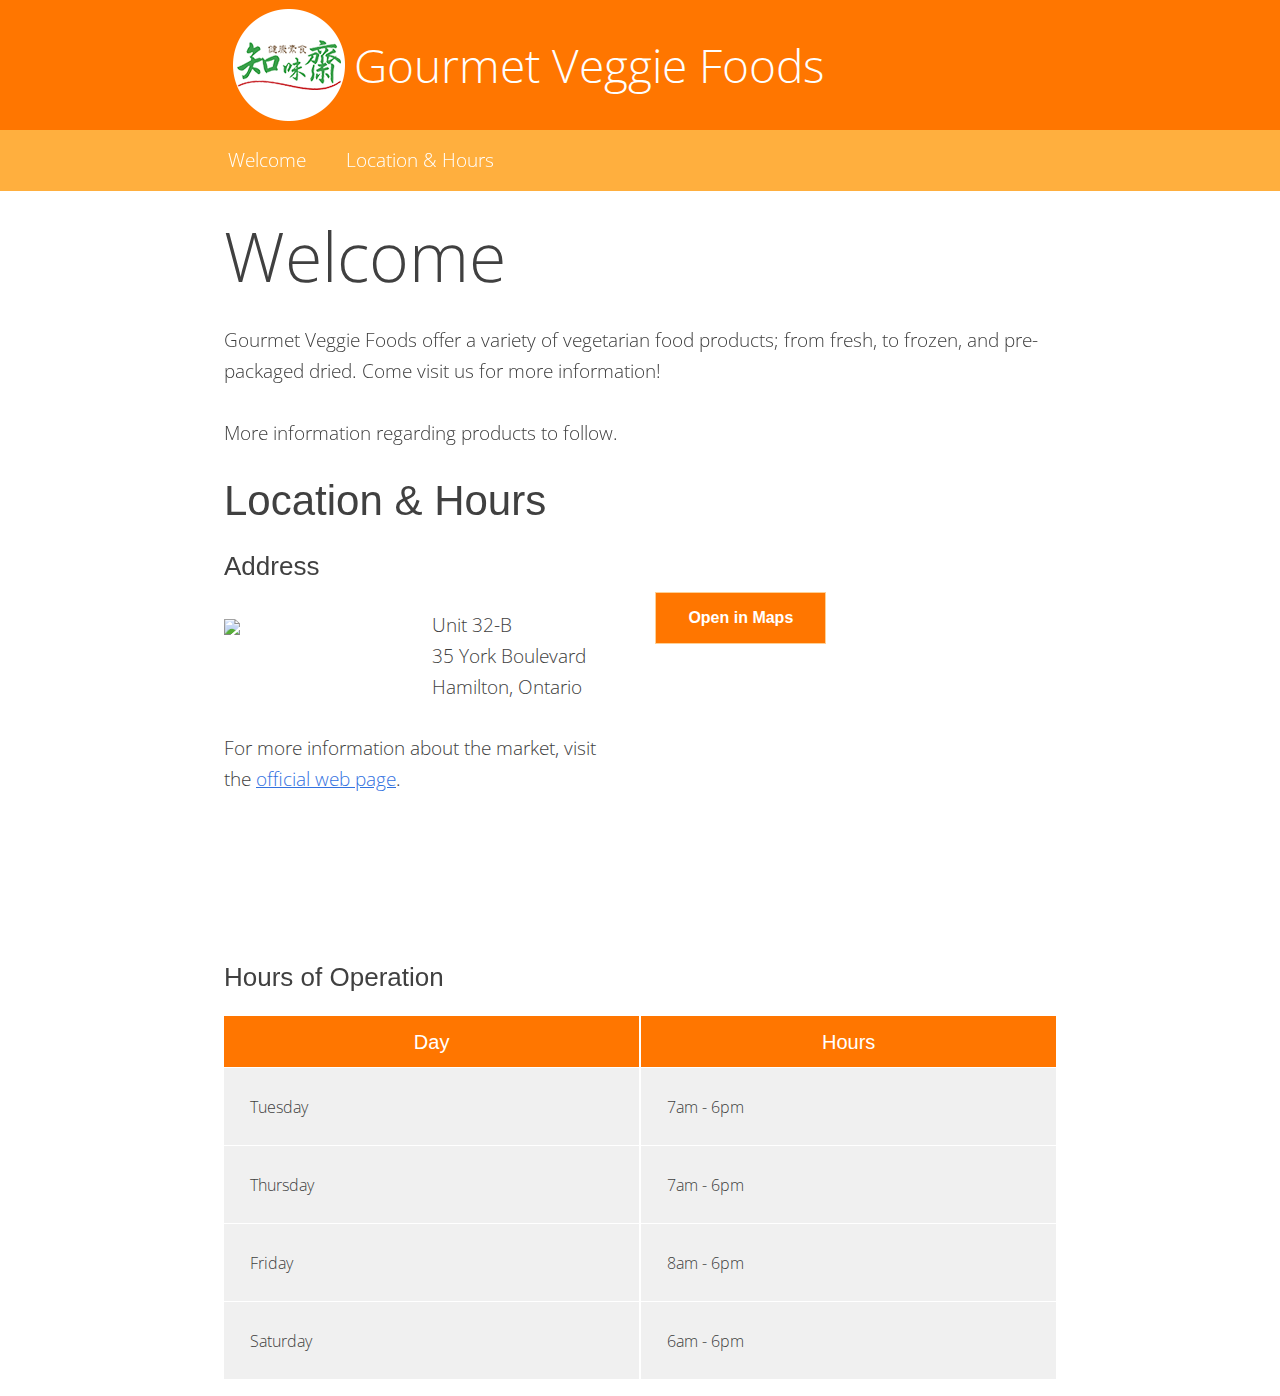
==== commit 1d658d29: "First Draft" ====
--- a/app/index.html
+++ b/app/index.html
@@ -1,77 +1,154 @@
 <!doctype html>
 <html>
-  <head>
-    <meta charset="utf-8">
-    <meta http-equiv="X-UA-Compatible" content="IE=edge">
-    <meta name="description" content="A front-end template that helps you build fast, modern mobile web apps.">
-    <meta name="viewport" content="width=device-width, initial-scale=1">
-    <title>Web Starter Kit</title>
 
-    <!-- Add to homescreen for Chrome on Android -->
-    <meta name="mobile-web-app-capable" content="yes">
-    <link rel="icon" sizes="196x196" href="images/touch/chrome-touch-icon-196x196.png">
+<head>
+  <meta charset="utf-8">
+  <meta http-equiv="X-UA-Compatible" content="IE=edge">
+  <meta name="description" content="A front-end template that helps you build fast, modern mobile web apps.">
+  <meta name="viewport" content="width=device-width, initial-scale=1">
+  <title>Gourmet Veggie Foods</title>
 
-    <!-- Add to homescreen for Safari on iOS -->
-    <meta name="apple-mobile-web-app-capable" content="yes">
-    <meta name="apple-mobile-web-app-status-bar-style" content="black">
-    <meta name="apple-mobile-web-app-title" content="Web Starter Kit">
+  <!-- Add to homescreen for Chrome on Android -->
+  <meta name="mobile-web-app-capable" content="yes">
+  <link rel="icon" sizes="196x196" href="images/touch/chrome-touch-icon-196x196.png">
 
-    <!-- Tile icon for Win8 (144x144 + tile color) -->
-    <meta name="msapplication-TileImage" content="images/touch/ms-touch-icon-144x144-precomposed.png">
-    <meta name="msapplication-TileColor" content="#3372DF">
+  <!-- Add to homescreen for Safari on iOS -->
+  <meta name="apple-mobile-web-app-capable" content="yes">
+  <meta name="apple-mobile-web-app-status-bar-style" content="black">
+  <meta name="apple-mobile-web-app-title" content="Web Starter Kit">
 
-    <!-- SEO: If your mobile URL is different from the desktop URL, add a canonical link to the desktop page https://developers.google.com/webmasters/smartphone-sites/feature-phones -->
-    <!--
+  <!-- Tile icon for Win8 (144x144 + tile color) -->
+  <meta name="msapplication-TileImage" content="images/touch/ms-touch-icon-144x144-precomposed.png">
+  <meta name="msapplication-TileColor" content="#3372DF">
+
+  <!-- SEO: If your mobile URL is different from the desktop URL, add a canonical link to the desktop page https://developers.google.com/webmasters/smartphone-sites/feature-phones -->
+  <!--
     <link rel="canonical" href="http://www.example.com/">
     -->
 
-    <!-- build:css styles/components/main.min.css -->
-    <link rel="stylesheet" href="styles/h5bp.css">
-    <link rel="stylesheet" href="styles/components/components.css">
-    <link rel="stylesheet" href="styles/main.css">
-    <!-- endbuild -->
-  </head>
-  <body>
-    <header class="app-bar promote-layer">
-      <div class="app-bar-container">
-        <button class="menu"><img src="images/hamburger.svg" alt="Menu"></button>
-        <h1 class="logo">Web Starter Kit</h1>
-        <section class="app-bar-actions">
+  <!-- build:css styles/components/main.min.css -->
+  <link href='http://fonts.googleapis.com/css?family=Open+Sans:400,300' rel='stylesheet' type='text/css'>
+  <link rel="stylesheet" href="styles/h5bp.css">
+  <link rel="stylesheet" href="styles/components/components.css">
+  <link rel="stylesheet" href="styles/main.css">
+  <!-- endbuild -->
+</head>
+
+<body>
+  <header class="app-bar promote-layer">
+    <div class="app-bar-container">
+      <button class="menu">
+        <img class="logo" src="images/hamburger.svg" alt="Menu">
+      </button>		
+		<span class="logo"></span>
+      <h1 class="logo">Gourmet Veggie Foods</h1>
+      <section class="app-bar-actions">
         <!-- Put App Bar Buttons Here -->
-        </section>
+      </section>
+    </div>
+  </header>
+
+  <nav class="navdrawer-container promote-layer">
+    <h4>Navigation</h4>
+    <ul>
+      <li><a href="#welcome">Welcome</a>
+      </li>
+      <li><a href="#location-and-hours">Location &amp; Hours</a>
+      </li>
+    </ul>
+  </nav>
+
+  <main>
+    <h1 id="welcome">Welcome</h1>
+    <p>Gourmet Veggie Foods offer a variety of vegetarian food products; from fresh, to frozen, and pre-packaged dried. Come visit us for more information!</p>
+    <p>
+      More information regarding products to follow.
+    </p>
+
+    <h2 id="location-and-hours">Location &amp; Hours</h2>
+    <section>
+      <h3>Address</h3>
+      <div class="g--half">
+        <div class="g--half">
+          <p>
+            <img src="https://www.hamilton.ca/NR/rdonlyres/5DB0F2A3-08AA-4400-A226-3C84C7D61095/0/HamiltonFarmersMarketLogo_250px.jpg">
+          </p>
+        </div>
+        <div class="g--half g--last">
+          <p>Unit 32-B
+            <br/>35 York Boulevard
+            <br/>Hamilton, Ontario</p>
+        </div>
+        <div class="g-medium--full g-wide--full">
+          <p>
+            For more information about the market, visit the <a href="https://www.hamilton.ca/CultureandRecreation/Arts_Culture_And_Museums/HamiltonFarmersMarket/">official web page</a>.</p>
+        </div>
       </div>
-    </header>
+      <div class="g--half g--last">
+        <a href="https://goo.gl/maps/bSSJY" target="_blank" class="button--primary">Open in Maps</a>
+        <br/>
+        <iframe src="https://www.google.com/maps/embed?pb=!1m18!1m12!1m3!1d46496.47432359463!2d-79.87135414457394!3d43.250800496824795!2m3!1f0!2f0!3f0!3m2!1i1024!2i768!4f13.1!3m3!1m2!1s0x0%3A0xc6ed0e426786e75d!2sHamilton+Farmers+Market!5e0!3m2!1sen!2sca!4v1408831353970" width="400" height="300" frameborder="0" style="border:0"></iframe>
+      </div> 
 
-    <nav class="navdrawer-container promote-layer">
-      <h4>Navigation</h4>
-      <ul>
-        <li><a href="#hello">Hello</a></li>
-        <li><a href="#get-started">Get Started</a></li>
-        <li><a href="styleguide/index.html">Style Guide</a></li>
-      </ul>
-    </nav>
+    <h3>Hours of Operation</h3>
+    <div id="hours-of-operation">
+      <table id="hours" class="table-2">
+        <colgroup>
+          <col span="1">
+            <col span="1">
+        </colgroup>
+        <thead>
+          <tr>
+            <th>Day</th>
+            <th>Hours</th>
+          </tr>
+        </thead>
+        <tbody>
+          <tr>
+            <td data-th="Day">Tuesday</td>
+            <td data-th="Hours">7am - 6pm</td>
+          </tr>
+          <tr>
+            <td data-th="Day">Thursday</td>
+            <td data-th="Hours">7am - 6pm</td>
+          </tr>
+          <tr>
+            <td data-th="Day">Friday</td>
+            <td data-th="Hours">8am - 6pm</td>
+          </tr>
+          <tr>
+            <td data-th="Day">Saturday</td>
+            <td data-th="Hours">6am - 6pm</td>
+          </tr>
+        </tbody>
+      </table>
+    </div>
+  </section>
 
-    <main>
-      <h1 id="hello">Hello!</h1>
-      <p>Welcome to Web Starter Kit.</p>
+  </main>
 
-      <h2 id="get-started">Get Started.</h2>
-      <p>Read how to <a href="http://developers.google.com/web/starter-kit">Get Started</a> or check out the <a href="styleguide/index.html">Style Guide</a>.</p>
-    </main>
+  <!-- build:js scripts/main.min.js -->
+  <script src="scripts/main.js"></script>
+  <!-- endbuild -->
 
-    <!-- build:js scripts/main.min.js -->
-    <script src="scripts/main.js"></script>
-    <!-- endbuild -->
+  <!-- Google Analytics: change UA-XXXXX-X to be your site's ID -->
+  <script>
+    (function(i, s, o, g, r, a, m) {
+      i['GoogleAnalyticsObject'] = r;
+      i[r] = i[r] || function() {
+        (i[r].q = i[r].q || []).push(arguments)
+      }, i[r].l = 1 * new Date();
+      a = s.createElement(o),
+      m = s.getElementsByTagName(o)[0];
+      a.async = 1;
+      a.src = g;
+      m.parentNode.insertBefore(a, m)
+    })(window, document, 'script', '//www.google-analytics.com/analytics.js', 'ga');
+    ga('create', 'UA-XXXXX-X');
+    ga('send', 'pageview');
+  </script>
+  <!-- Built with love using Web Starter Kit -->
+</body>
 
-    <!-- Google Analytics: change UA-XXXXX-X to be your site's ID -->
-    <script>
-      (function(i,s,o,g,r,a,m){i['GoogleAnalyticsObject']=r;i[r]=i[r]||function(){
-      (i[r].q=i[r].q||[]).push(arguments)},i[r].l=1*new Date();a=s.createElement(o),
-      m=s.getElementsByTagName(o)[0];a.async=1;a.src=g;m.parentNode.insertBefore(a,m)
-      })(window,document,'script','//www.google-analytics.com/analytics.js','ga');
-      ga('create', 'UA-XXXXX-X');
-      ga('send', 'pageview');
-    </script>
-    <!-- Built with love using Web Starter Kit -->
-  </body>
 </html>
+
--- a/app/styles/components/components.css
+++ b/app/styles/components/components.css
@@ -2158,8 +2158,8 @@
 
 .xxlarge,
 h1 {
-  font-family: "Roboto Condensed", Helvetica, sans-serif;
-  font-size: 42px;
+  font-family: "Open Sans", Helvetica, sans-serif;
+  font-size: 38px;
   font-weight: 300;
   line-height: 1.2381em;
   /* 52px */
@@ -2169,7 +2169,7 @@
 @media only screen and (min-width: 800px) {
   .xxlarge,
   h1 {
-    font-family: "Roboto Condensed", Helvetica, sans-serif;
+    font-family: "Open Sans", Helvetica, sans-serif;
     font-size: 68px;
     font-weight: 300;
     line-height: 1.1471em;
@@ -2231,9 +2231,9 @@
 }
 
 .button--primary {
-  background: #4285f4;
+  background: #ff7600;
   color: white;
-  border: 1px solid #1266f1;
+  border: 1px solid #ffd094;
 }
 
 .button--secondary {
@@ -2651,7 +2651,8 @@
   width: 100%;
 }
 table thead {
-  background: #3372df;
+/*  background: #3372df;*/
+	background:#ff7600;
   color: #ffffff;
 }
 table th {
@@ -2691,7 +2692,7 @@
   content: attr(data-th) " :";
   display: inline-block;
   color: #ffffff;
-  background: #3372df;
+  background: #ff7600;
   border-right: 2px solid #ffffff;
   position: absolute;
   top: 0;
--- a/app/styles/main.css
+++ b/app/styles/main.css
@@ -17,7 +17,7 @@
 
 body {
   position: relative;
-  font-family: 'Roboto Condensed', 'Helvetica', 'Arial', sans-serif;
+  font-family: 'Roboto Condensed','Open Sans', 'Helvetica', 'Arial', sans-serif;
   font-weight: 300;
   background-color: #FFFFFF;
   box-sizing: border-box;
@@ -34,7 +34,8 @@
   position: fixed;
   top: 0;
   left: 0;
-  background-color: #4285f4;
+  background-color: rgb(255, 118, 0);
+/*	background-color:rgb(255, 175, 62);*/
   overflow: hidden;
   z-index: 1;
 }
@@ -64,7 +65,7 @@
           flex: 1;
   font-size: 2em;
   line-height: 60px;
-  margin: 0 16px;
+  margin: 0 10px;
   padding: 0;
   color: #fefefe;
   float: none;
@@ -72,7 +73,14 @@
   font-weight: 300;
   line-height: 60px;
 }
-
+.app-bar span.logo{
+	flex:none;
+	height:60px; width: 60px;	
+	float:left;
+	background: url(../images/logo-small.png) no-repeat center;
+	margin: 0 0;
+	vertical-align: middle;
+}
 .app-bar .logo a {
   text-decoration: none;
   color: inherit;
@@ -148,7 +156,7 @@
   bottom: 0;
   width: 250px;
   height: 100%;
-  background-color: #3367D6;
+  background-color:rgb(255, 175, 62);
   color: #fefefe;
   -webkit-transform: translate(-250px, 0);
           transform: translate(-250px, 0);
@@ -158,6 +166,9 @@
 .navdrawer-container.open {
   -webkit-transform: translate(0, 0);
           transform: translate(0, 0);
+	-webkit-box-shadow: 3px 0px 30px 0px rgba(50, 50, 50, 0.4);
+-moz-box-shadow:    3px 0px 30px 0px rgba(50, 50, 50, 0.4);
+box-shadow:         3px 0px 30px 0px rgba(50, 50, 50, 0.4);
 }
 
 .app-bar, .navdrawer-container, main {
@@ -174,7 +185,7 @@
 
 .navdrawer-container h4 {
   background-color: white;
-  color: #3367D6;
+  color: rgb(255, 118, 0);
 }
 
 .navdrawer-container ul {
@@ -223,7 +234,9 @@
   min-height: 100%;
 }
 
-/** Larger Screens - desktops and tablets **/
+/************* 
+	Larger Screens - desktops and tablets 
+								*************/
 @media all and (min-width: 990px) {
   .app-bar {
     position: relative;
@@ -241,7 +254,7 @@
     max-width: 864px;
     padding: 0 16px;
     box-sizing: border-box;
-    background-color: #4285f4;
+    background-color:rgb(255, 118, 0);
   }
 
   .app-bar .logo {
@@ -251,6 +264,12 @@
     line-height: 130px;
     font-size: 46px;
   }
+	.app-bar span.logo{		
+		width: 130px; height: 130px;		
+		float: left;
+		vertical-align: middle;
+		background: url(../images/logo-medium.png) no-repeat center;
+	}
 
   .app-bar-actions {
     float: right;
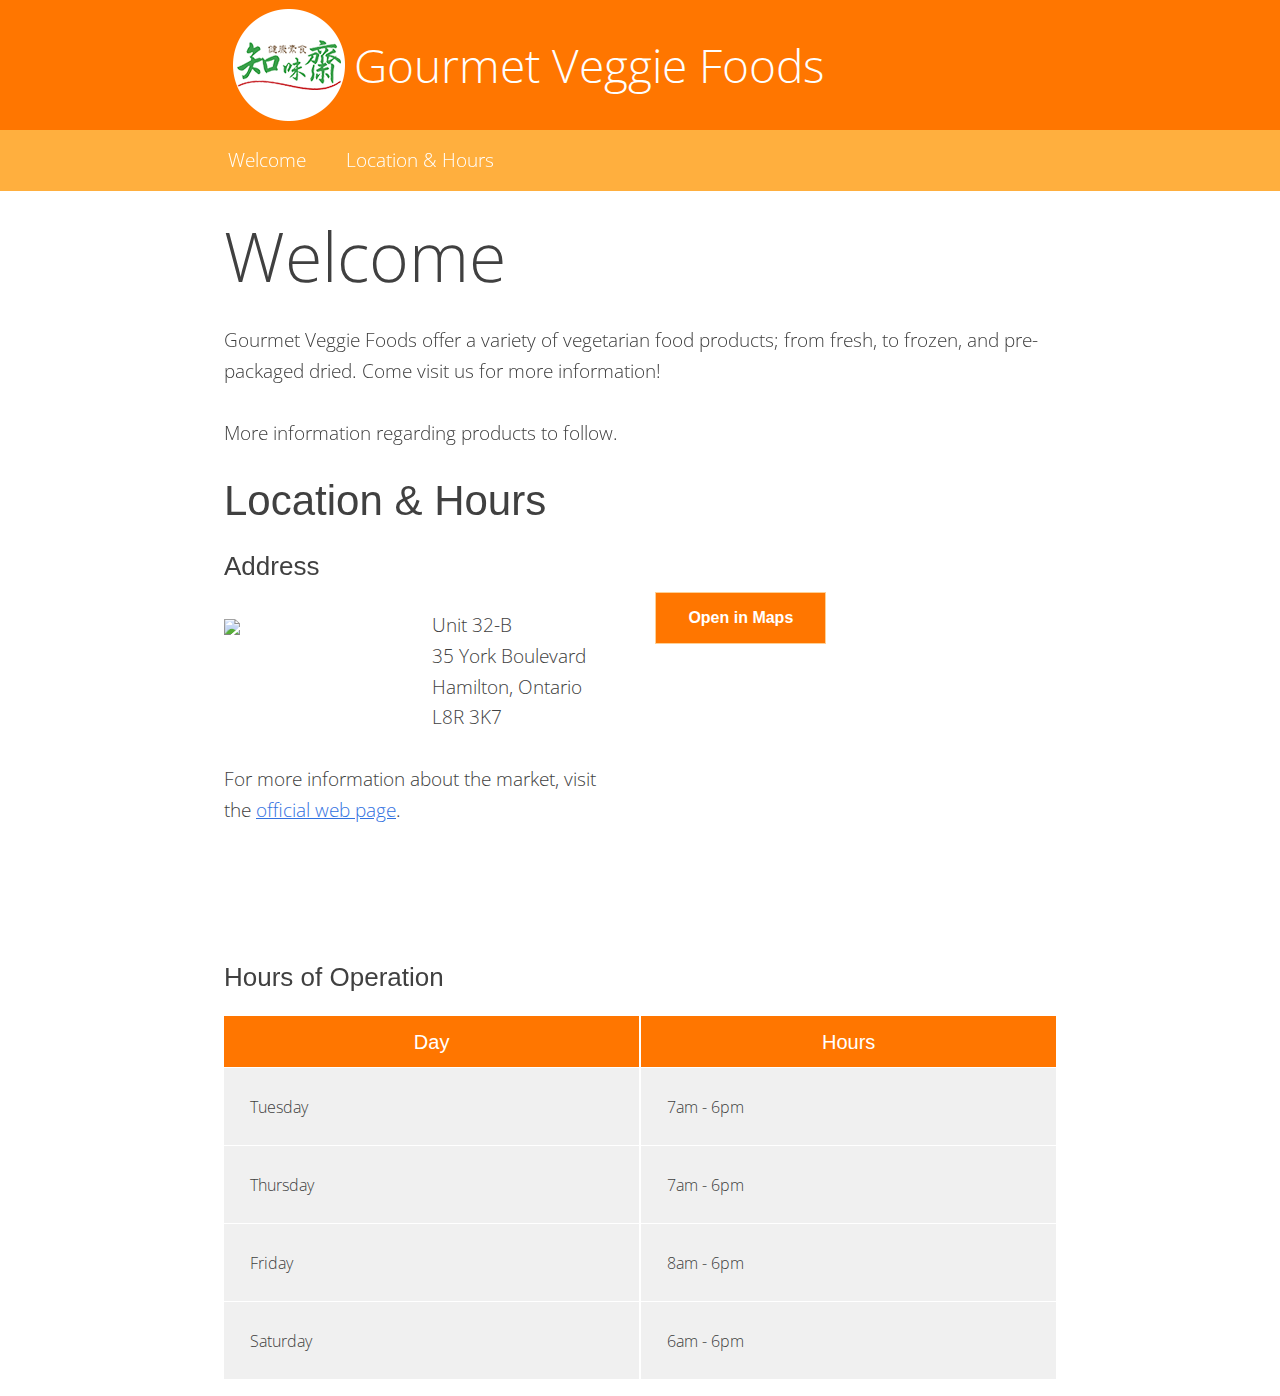
==== commit df08e420: "Add postal code" ====
--- a/app/index.html
+++ b/app/index.html
@@ -77,7 +77,8 @@
         <div class="g--half g--last">
           <p>Unit 32-B
             <br/>35 York Boulevard
-            <br/>Hamilton, Ontario</p>
+            <br/>Hamilton, Ontario
+            <br/>L8R 3K7</p>
         </div>
         <div class="g-medium--full g-wide--full">
           <p>
@@ -87,7 +88,7 @@
       <div class="g--half g--last">
         <a href="https://goo.gl/maps/bSSJY" target="_blank" class="button--primary">Open in Maps</a>
         <br/>
-        <iframe src="https://www.google.com/maps/embed?pb=!1m18!1m12!1m3!1d46496.47432359463!2d-79.87135414457394!3d43.250800496824795!2m3!1f0!2f0!3f0!3m2!1i1024!2i768!4f13.1!3m3!1m2!1s0x0%3A0xc6ed0e426786e75d!2sHamilton+Farmers+Market!5e0!3m2!1sen!2sca!4v1408831353970" width="400" height="300" frameborder="0" style="border:0"></iframe>
+        <iframe src="https://www.google.com/maps/embed?pb=!1m14!1m8!1m3!1d2905.6454491583704!2d-79.87046!3d43.258852!3m2!1i1024!2i768!4f13.1!3m3!1m2!1s0x0%3A0xc6ed0e426786e75d!2sHamilton+Farmers+Market!5e0!3m2!1sen!2sca!4v1408918591342" width="280" height="300" frameborder="0" style="border:0"></iframe>
       </div> 
 
     <h3>Hours of Operation</h3>
--- a/app/styles/main.css
+++ b/app/styles/main.css
@@ -63,9 +63,9 @@
   -webkit-flex: 1;
       -ms-flex: 1;
           flex: 1;
-  font-size: 2em;
+  font-size: 1em;
   line-height: 60px;
-  margin: 0 10px;
+  margin: 0 10px 0 0;
   padding: 0;
   color: #fefefe;
   float: none;
@@ -234,6 +234,24 @@
   min-height: 100%;
 }
 
+/*
+	For Slightly Larger Screen
+*/
+@media all and (min-width:360px){
+	.app-bar .logo{
+		font-size: 1.25em;
+	}
+}
+@media all and (min-width:400px){
+	.app-bar .logo{
+		font-size: 1.5em;
+	}
+}
+@media all and (min-width:500px){
+	.app-bar .logo{
+		font-size: 2em;
+	}
+}
 /************* 
 	Larger Screens - desktops and tablets 
 								*************/
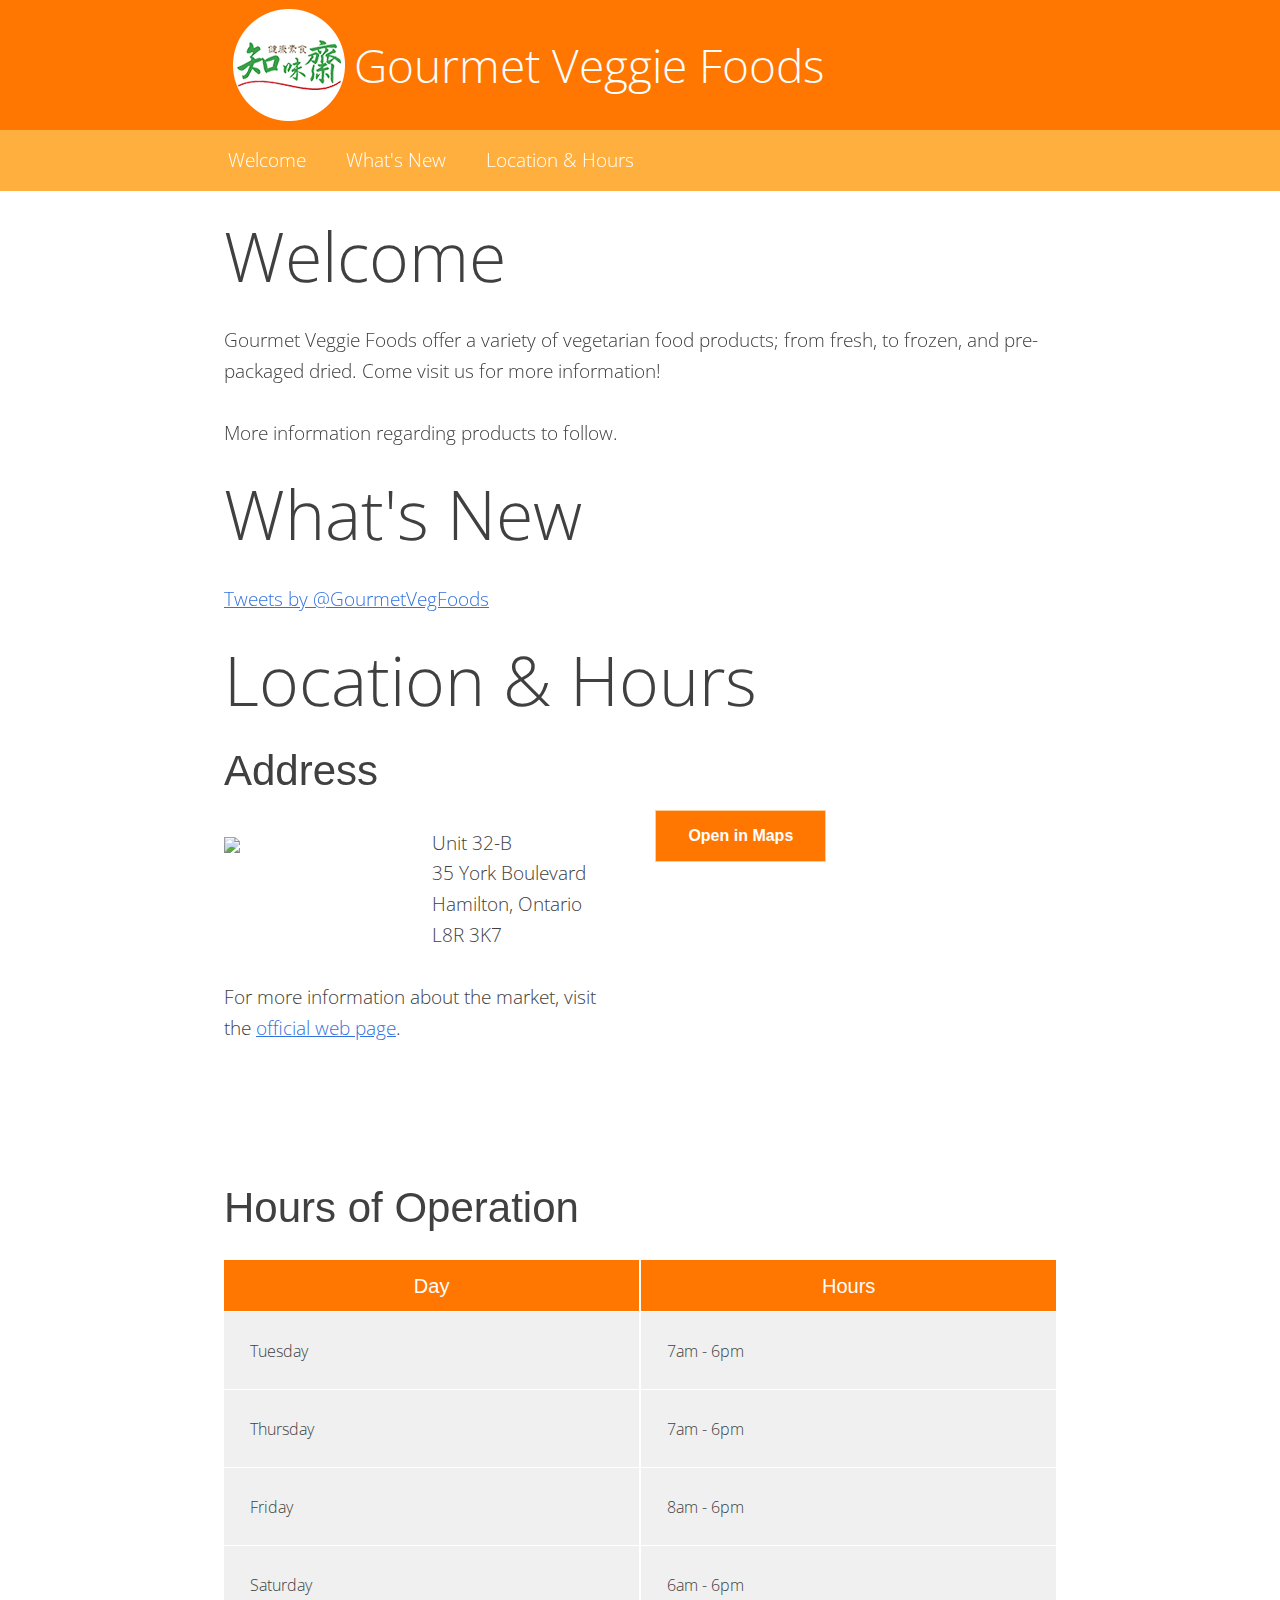
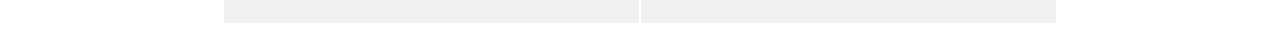
==== commit 7330b0ea: "What's New Twitter Section & Heading Adjustments" ====
--- a/app/index.html
+++ b/app/index.html
@@ -53,6 +53,8 @@
     <ul>
       <li><a href="#welcome">Welcome</a>
       </li>
+        <li><a href="#whatsnew">What's New</a>
+            </li>
       <li><a href="#location-and-hours">Location &amp; Hours</a>
       </li>
     </ul>
@@ -64,10 +66,13 @@
     <p>
       More information regarding products to follow.
     </p>
-
-    <h2 id="location-and-hours">Location &amp; Hours</h2>
+      <h1 id="whatsnew">What's New</h1>
+      <p>
+      <a class="twitter-timeline" href="https://twitter.com/GourmetVegFoods" data-widget-id="506164347618336768">Tweets by @GourmetVegFoods</a> <script>!function(d,s,id){var js,fjs=d.getElementsByTagName(s)[0],p=/^http:/.test(d.location)?'http':'https';if(!d.getElementById(id)){js=d.createElement(s);js.id=id;js.src=p+"://platform.twitter.com/widgets.js";fjs.parentNode.insertBefore(js,fjs);}}(document,"script","twitter-wjs");</script>
+</p>
+    <h1 id="location-and-hours">Location &amp; Hours</h1>
     <section>
-      <h3>Address</h3>
+      <h2>Address</h2>
       <div class="g--half">
         <div class="g--half">
           <p>
@@ -91,7 +96,7 @@
         <iframe src="https://www.google.com/maps/embed?pb=!1m14!1m8!1m3!1d2905.6454491583704!2d-79.87046!3d43.258852!3m2!1i1024!2i768!4f13.1!3m3!1m2!1s0x0%3A0xc6ed0e426786e75d!2sHamilton+Farmers+Market!5e0!3m2!1sen!2sca!4v1408918591342" width="280" height="300" frameborder="0" style="border:0"></iframe>
       </div> 
 
-    <h3>Hours of Operation</h3>
+    <h2>Hours of Operation</h2>
     <div id="hours-of-operation">
       <table id="hours" class="table-2">
         <colgroup>
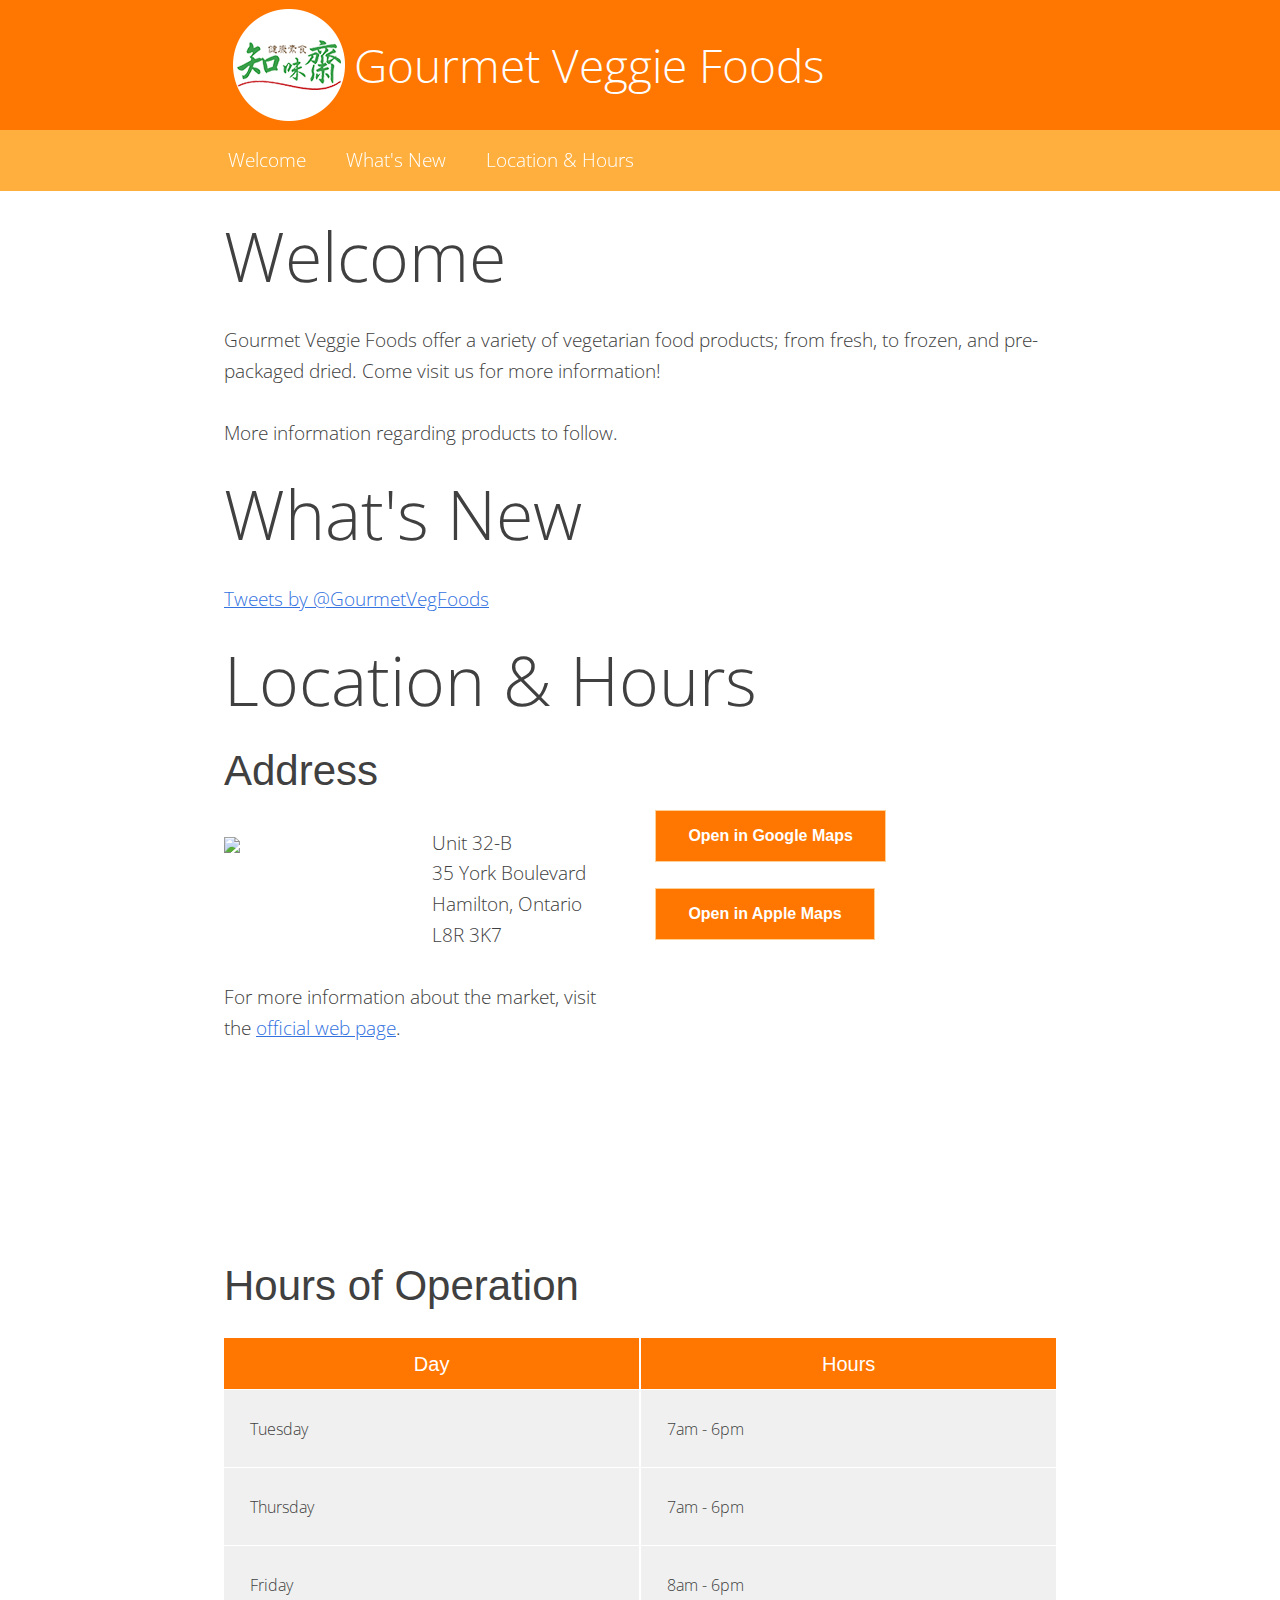
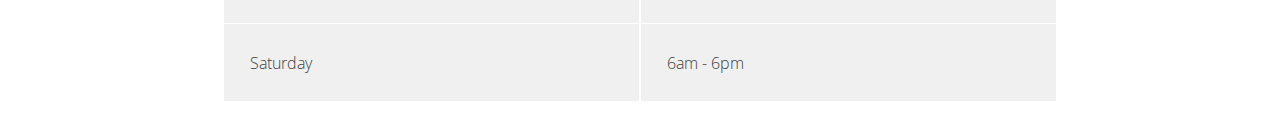
==== commit 2f30222f: "Added Apple Maps Button & Moved Images" ====
--- a/app/index.html
+++ b/app/index.html
@@ -91,7 +91,8 @@
         </div>
       </div>
       <div class="g--half g--last">
-        <a href="https://goo.gl/maps/bSSJY" target="_blank" class="button--primary">Open in Maps</a>
+        <a href="https://goo.gl/maps/bSSJY" target="_blank" class="button--primary">Open in Google Maps</a>
+		  <a href="http://maps.apple.com/?lsp=9902&auid=4054201478422211593&sll=43.258973,-79.870281&q=Hamilton%20Farmers%20Market&hnear=55%20York%20Blvd%2C%20Hamilton%20ON%20L8R%203K1%2C%20Canada" target="_blank" class="button--primary">Open in Apple Maps</a>
         <br/>
         <iframe src="https://www.google.com/maps/embed?pb=!1m14!1m8!1m3!1d2905.6454491583704!2d-79.87046!3d43.258852!3m2!1i1024!2i768!4f13.1!3m3!1m2!1s0x0%3A0xc6ed0e426786e75d!2sHamilton+Farmers+Market!5e0!3m2!1sen!2sca!4v1408918591342" width="280" height="300" frameborder="0" style="border:0"></iframe>
       </div> 
